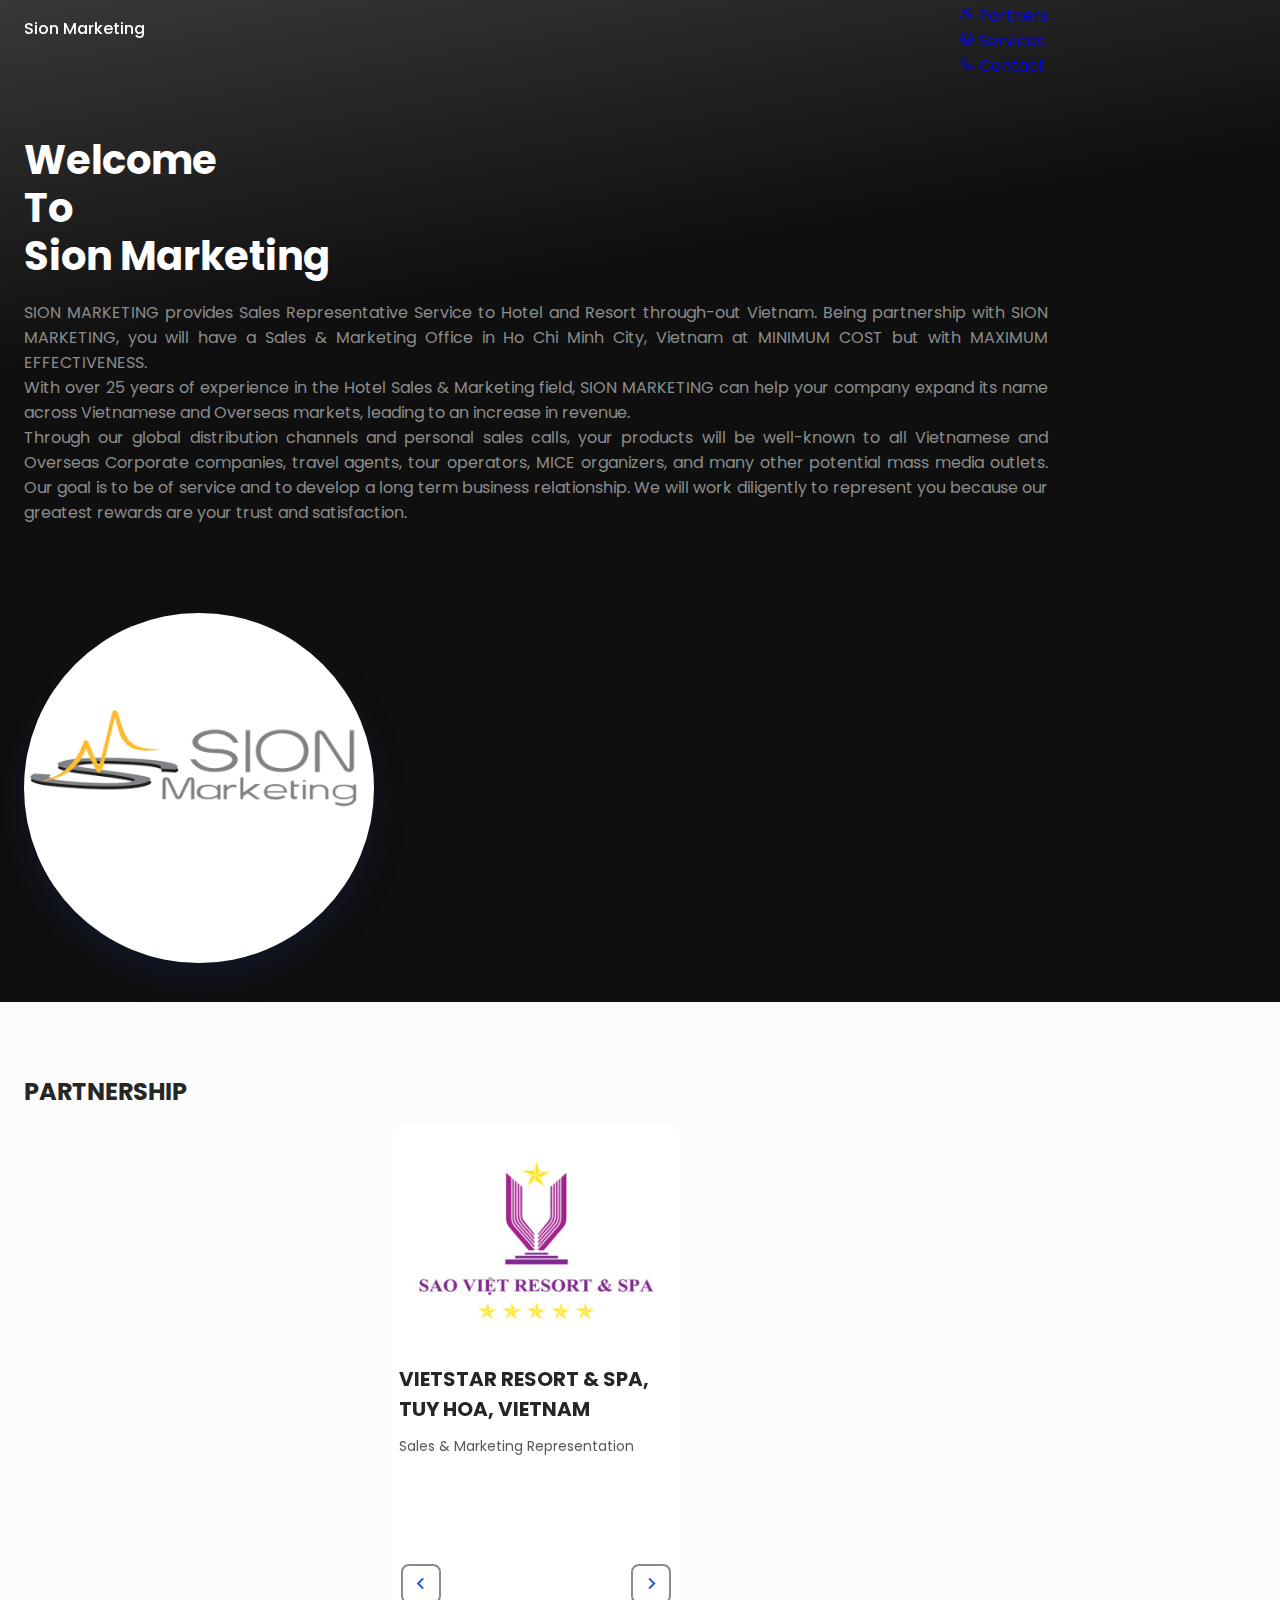
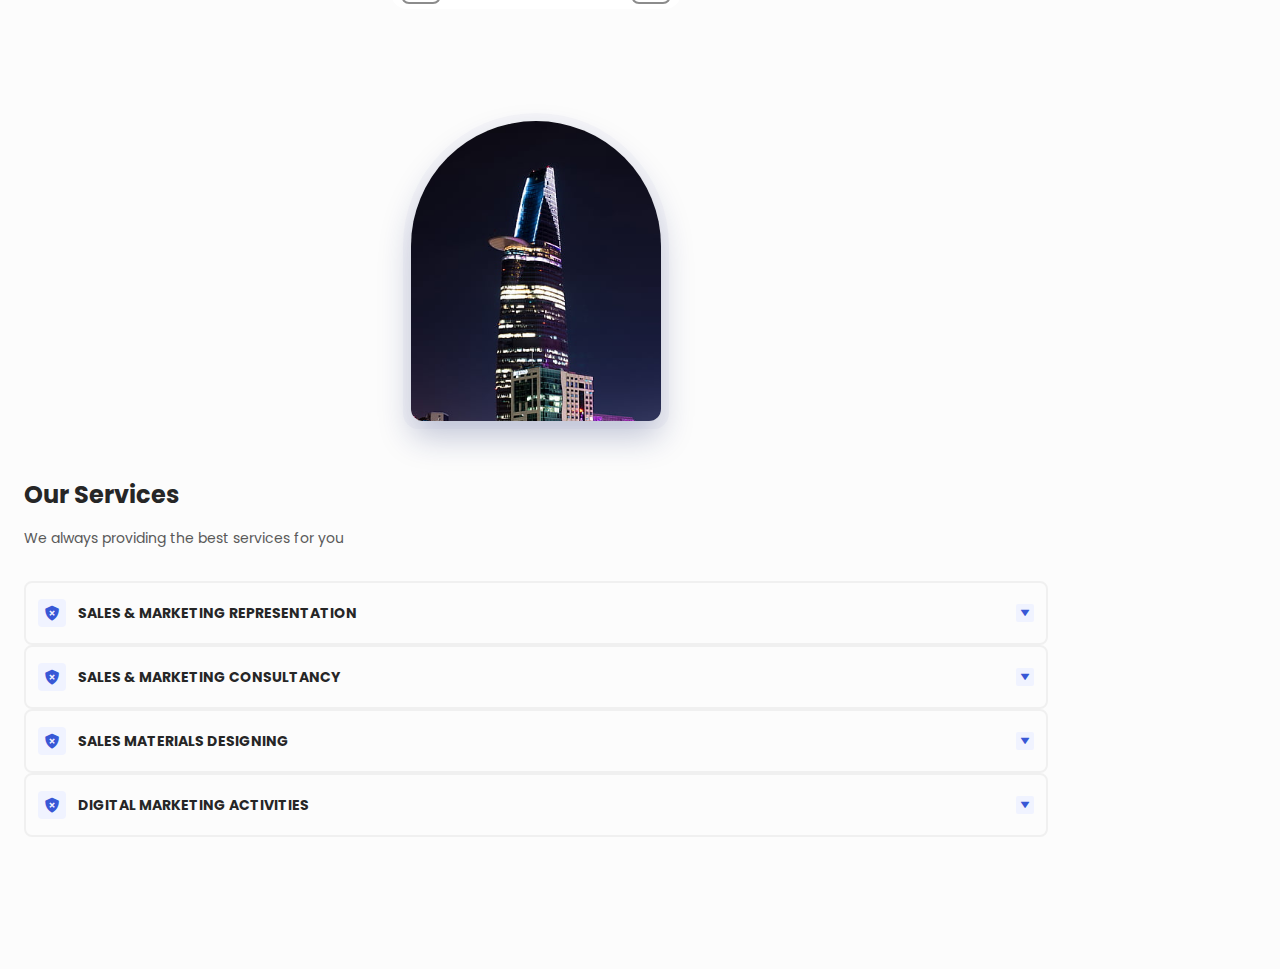
==== index.html @ 688256ae "first commit" ====
<!DOCTYPE html>
<html lang="en">
<head>
    <meta charset="UTF-8">
    <meta http-equiv="X-UA-Compatible" content="IE=edge">
    <meta name="viewport" content="width=device-width, initial-scale=1, minimum-scale=1, maximum-scale=1">
    <title>Sion Marketing</title>

    <!-- Link Swiper's CSS -->
    <link
      rel="stylesheet"
      href="https://unpkg.com/swiper/swiper-bundle.min.css"
    />
    <link rel="stylesheet" href="css/styles.css">
    <link href='https://unpkg.com/boxicons@2.1.2/css/boxicons.min.css' rel='stylesheet'>
<body>
    <!--Header-->
   <header class="header" id="header">
       <nav class="nav container">
           <a href="#" class="nav__logo">
               Sion Marketing 
           </a>

           <div class="nav__menu">
               <ul class="nav__list">
                   <li class="nav__item">
                       <a href="#home" class="nav__link">
                            <i class='bx bx-home-alt-2'></i>
                            <span>Home</span>
                       </a>
                   </li>

                   <li class="nav__item">
                        <a href="#partner" class="nav__link">
                            <i class='bx bx-group' ></i>
                            <span>Partners</span>
                        </a>
                    </li>

                    <li class="nav__item">
                        <a href="#service" class="nav__link">
                            <i class='bx bx-happy'></i>
                            <span>Services</span>
                        </a>
                    </li>

                    <li class="nav__item">
                        <a href="#contact" class="nav__link">
                            <i class='bx bx-phone' ></i>
                            <span>Contact</span>
                        </a>
                    </li>
               </ul>
           </div>

           <a href="" class="button nav__button">
               Vietnam
           </a>
       </nav>
   </header>

   <!--Main-->
   <main class="main">
       <!--Home-->
       <section class="home section" id="home">
           <div class="home__container container grid">
               <div class="home__data">
                   <h1 class="home__title">
                       Welcome <br> To <br> Sion Marketing
                   </h1>
                   <p class="home__description">
                    SION MARKETING provides Sales Representative Service to Hotel and Resort through-out Vietnam. Being partnership with SION MARKETING, you will have a Sales & Marketing Office in Ho Chi Minh City, Vietnam at MINIMUM COST but with MAXIMUM EFFECTIVENESS.<br>
                    With over 25 years of experience in the Hotel Sales & Marketing field, SION MARKETING can help your company expand its name across Vietnamese and Overseas markets, leading to an increase in revenue.<br>
                    Through our global distribution channels and personal sales calls, your products will be well-known to all Vietnamese and Overseas Corporate companies, travel agents, tour operators, MICE organizers, and many other potential mass media outlets.
                    Our goal is to be of service and to develop a long term business relationship. We will work diligently to represent you because our greatest rewards are your trust and satisfaction.
                   </p>
               </div>
               
               <div class="home__images">
                   <!-- <div class="home__orbe"></div> -->
                   <div class="home__img">
                       <img src="image/home.png" alt="">
                   </div>
               </div>
           </div>
       </section>

       <!--Partners-->
       <section class="partner section" id="partner">
           <div class="container">
               <h2 class="section__title">
                   PARTNERSHIP
               </h2>
               <div class="partner__container swiper">
                   <div class="swiper-wrapper">
                    <article class="partner__card swiper-slide">
                        <img src="image/vietstar.jpg" alt="" class="partner__img">
                        <div class="partner__data">
                            <h3 class="partner__title">
                                 VIETSTAR RESORT & SPA, TUY HOA, VIETNAM
                            </h3>
                            <p class="partner__description">
                                 Sales & Marketing Representation
                            </p>
                        </div>
                    </article>
                    <article class="partner__card swiper-slide">
                         <img src="image/incentive.jpg" alt="" class="partner__img">
                         <div class="partner__data">
                             <h3 class="partner__title">
                                 INCENTIVE CONNECTIONS TOURISM LLC, DUBAI, UAE
                             </h3>
                             <p class="partner__description">
                                 Sales Representation
                             </p>
                         </div>
                     </article>
                    <article class="partner__card swiper-slide">
                        <img src="image/binhan.jpg" alt="" class="partner__img">
                        <div class="partner__data">
                            <h3 class="partner__title">
                                BINH AN VILLAGE RESORT, DA LAT
                            </h3>
                            <p class="partner__description">
                                Sales & Marketing Representation
                            </p>
                        </div>
                    </article>
                    <article class="partner__card swiper-slide">
                        <img src="image/inter.jpg" alt="" class="partner__img">
                        <div class="partner__data">
                            <h3 class="partner__title">
                                INTERNATIONAL VACATION USA - GDS/BE PROVIDER
                            </h3>
                            <p class="partner__description">
                                Sales Representation
                            </p>
                        </div>
                    </article>
                    <article class="partner__card swiper-slide">
                        <img src="image/cattien.png" alt="" class="partner__img">
                        <div class="partner__data">
                            <h3 class="partner__title">
                                CAT TIEN JUNGLE LODGE
                            </h3>
                            <p class="partner__description">
                                Sales & Marketing Representation
                            </p>
                        </div>
                    </article>
                    <article class="partner__card swiper-slide">
                        <img src="image/theshell.png" alt="" class="partner__img">
                        <div class="partner__data">
                            <h3 class="partner__title">
                                THE SHELL RESORT & SPA, PHU QUOC, VIETNAM
                            </h3>
                            <p class="partner__description">
                                Sales & Marketing Representation
                            </p>
                        </div>
                    </article>
                    <article class="partner__card swiper-slide">
                        <img src="image/chez.png" alt="" class="partner__img">
                        <div class="partner__data">
                            <h3 class="partner__title">
                                CHEZ CAROLE RESORT & SPA, PHU QUOC, VIET NAM
                            </h3>
                            <p class="partner__description">
                                Sales & Marketing Representation
                            </p>
                        </div>
                    </article>
                    <article class="partner__card swiper-slide">
                        <img src="image/melia.png" alt="" class="partner__img">
                        <div class="partner__data">
                            <h3 class="partner__title">
                                MELIA HOTEL, HANOI, VIETNAM
                            </h3>
                            <p class="partner__description">
                                Sales & Marketing Representation
                            </p>
                        </div>
                    </article>
                    <article class="partner__card swiper-slide">
                        <img src="image/unique.jpg" alt="" class="partner__img">
                        <div class="partner__data">
                            <h3 class="partner__title">
                                UNIQUE MUI NE RESORT & SPA, PHAN THIET, VIET NAM
                            </h3>
                            <p class="partner__description">
                                Sales & Marketing Representation
                            </p>
                        </div>
                    </article>
                    <article class="partner__card swiper-slide">
                        <img src="image/chensea.jpg" alt="" class="partner__img">
                        <div class="partner__data">
                            <h3 class="partner__title">
                                CHEN SEA RESORT & SPA, PHU QUOC, VIET NAM
                            </h3>
                            <p class="partner__description">
                                Sales & Marketing Representation
                            </p>
                        </div>
                    </article>
                    <article class="partner__card swiper-slide">
                        <img src="image/eden.png" alt="" class="partner__img">
                        <div class="partner__data">
                            <h3 class="partner__title">
                                EDEN RESORT, PHU QUOC, VIETNAM
                            </h3>
                            <p class="partner__description">
                                Sales & Marketing Representation
                            </p>
                        </div>
                    </article>
                    <article class="partner__card swiper-slide">
                        <img src="image/sunspa.jpg" alt="" class="partner__img">
                        <div class="partner__data">
                            <h3 class="partner__title">
                                SUN SPA RESORT, QUANG BINH, VIETNAM
                            </h3>
                            <p class="partner__description">
                                Sales & Marketing Representation<br>
                                Sales & Marketing Consultancy<br>
                                Sales Materials Designing<br>
                                PR Representative
                            </p>
                        </div>
                    </article>
                    <article class="partner__card swiper-slide">
                        <img src="image/diamondbay.png" alt="" class="partner__img">
                        <div class="partner__data">
                            <h3 class="partner__title">
                                DIAMOND BAY RESORT & GOLF, NHA TRANG, VIET NAM
                            </h3>
                            <p class="partner__description">
                                Sales & Marketing Representation<br>
                                Sales & Marketing Consultancy<br>
                                Sales Materials Designing
                            </p>
                        </div>
                    </article>
                    <article class="partner__card swiper-slide">
                        <img src="image/whitesand.jpg" alt="" class="partner__img">
                        <div class="partner__data">
                            <h3 class="partner__title">
                                WHITE SAND DOCLET RESORT & SPA, KHANH HOA, VIET NAM
                            </h3>
                            <p class="partner__description">
                                Sales & Marketing Consultancy<br>
                                Sales Materials Designing<br>
                                PR Representative
                            </p>
                        </div>
                    </article>
                    <article class="partner__card swiper-slide">
                        <img src="image/hagl.png" alt="" class="partner__img">
                        <div class="partner__data">
                            <h3 class="partner__title">
                                HOANG ANH PLAZA DANANG, VIET NAM
                            </h3>
                            <p class="partner__description">
                                Sales Materials Designing
                            </p>
                        </div>
                    </article>
                   </div>
                    <div class="swiper-button-next">
                        <i class='bx bx-chevron-right'></i>
                    </div>
                    <div class="swiper-button-prev">
                        <i class='bx bx-chevron-left'></i>
                    </div>
               </div>
           </div>
       </section>

       <!--Services-->
       <section class="service section" id="service">
           <div class="service__container container grid">
               <div class="service__images">
                   <div class="service__orbe"></div>
                   <div class="service__img">
                       <img src="image/travel.jpg" alt="">
                   </div>
               </div>

               <div class="service__content">
                   <div class="service__data">
                       <h2 class="section__title">
                           Our Services
                       </h2>
                       <p class="service__description">
                           We always providing the best services for you
                       </p>
                   </div>

                   <!--Services content-->
                    <div class="service__accordion">
                        <div class="service__accordion-item">
                            <header class="service__accordion-header">
                                <i class='bx bxs-shield-x service__accordion-icon' ></i>
                                <h3 class="service__accordion-title">
                                    SALES & MARKETING REPRESENTATION
                                </h3>
                                <div class="service__accordion-arrow">
                                    <i class='bx bxs-down-arrow'></i>
                                </div>
                            </header>

                            <div class="service__accordion-content">
                                <p class="service__accordion-description">
                                SION MARKETING provides a regional base office in Ho Chi Minh City,
                                from which hotels and resorts throughout Vietnam can execute all Sales & Marketing activities.<br>
                                With over 25 years of experience in the Hotel Sales & Marketing field and through our global
                                distribution channels including marketing acitivities and personal sales calls,
                                SION MARKETING can launch your products across Vietnamese and Overseas markets, leading to an increase in revenue.
                                </p>
                            </div>
                        </div>
                    </div>
                    <div class="service__accordion">
                        <div class="service__accordion-item">
                            <header class="service__accordion-header">
                                <i class='bx bxs-shield-x service__accordion-icon' ></i>
                                <h3 class="service__accordion-title">
                                    SALES & MARKETING CONSULTANCY
                                </h3>
                                <div class="service__accordion-arrow">
                                    <i class='bx bxs-down-arrow'></i>
                                </div>
                            </header>

                            <div class="service__accordion-content">
                                <p class="service__accordion-description">
                                SION MARKETING provides a regional base office in Ho Chi Minh City,
                                from which hotels and resorts throughout Vietnam can execute all Sales & Marketing activities.<br>
                                With over 25 years of experience in the Hotel Sales & Marketing field and through our global
                                distribution channels including marketing acitivities and personal sales calls,
                                SION MARKETING can launch your products across Vietnamese and Overseas markets, leading to an increase in revenue.
                                </p>
                            </div>
                        </div>
                    </div>
                    <div class="service__accordion">
                        <div class="service__accordion-item">
                            <header class="service__accordion-header">
                                    <i class='bx bxs-shield-x service__accordion-icon' ></i>
                                    <h3 class="service__accordion-title">
                                        SALES MATERIALS DESIGNING
                                    </h3>
                                    <div class="service__accordion-arrow">
                                        <i class='bx bxs-down-arrow'></i>
                                    </div>
                            </header>

                            <div class="service__accordion-content">
                                <p class="service__accordion-description">
                                    SION MARKETING provides a regional base office in Ho Chi Minh City,
                                    from which hotels and resorts throughout Vietnam can execute all Sales & Marketing activities.<br>
                                    With over 25 years of experience in the Hotel Sales & Marketing field and through our global
                                    distribution channels including marketing acitivities and personal sales calls,
                                    SION MARKETING can launch your products across Vietnamese and Overseas markets, leading to an increase in revenue.
                                </p>
                            </div>
                        </div>
                    </div>
                    <div class="service__accordion">
                        <div class="service__accordion-item">
                            <header class="service__accordion-header">
                                <i class='bx bxs-shield-x service__accordion-icon' ></i>
                                <h3 class="service__accordion-title">
                                    DIGITAL MARKETING ACTIVITIES
                                </h3>
                                <div class="service__accordion-arrow">
                                    <i class='bx bxs-down-arrow'></i>
                                </div>
                            </header>

                            <div class="service__accordion-content">
                                <p class="service__accordion-description">
                                SION MARKETING provides a regional base office in Ho Chi Minh City,
                                from which hotels and resorts throughout Vietnam can execute all Sales & Marketing activities.<br>
                                With over 25 years of experience in the Hotel Sales & Marketing field and through our global
                                distribution channels including marketing acitivities and personal sales calls,
                                SION MARKETING can launch your products across Vietnamese and Overseas markets, leading to an increase in revenue.
                                </p>
                            </div>
                        </div>
                    </div>
               </div>
           </div>
       </section>
       <!--Contact-->
   </main>

   <!--Import javascript swiper-->
   <script src="js/swiper-bundle.min.js"></script>
   <!--Import javascript file-->
   <script src="js/main.js"></script>
   <!--Import javascript scoll reveal-->
   <!--Import javascript scroll up-->
</body>
</html>
---- css/styles.css ----
/*Google Fonts*/
@import url('https://fonts.googleapis.com/css2?family=Poppins:wght@400;500;600&display=swap');

/*Variable css*/
:root {
    --header-height: 3.5rem;

    /*Colors*/
    --first-color: hsl(228, 66%, 53%);
    --first-color-alt: hsl(228, 66%, 47%);
    --first-color-light: hsl(228, 62%, 59%);
    --first-color-lighten: hsl(228, 100%, 97%);
    --second-color:hsl(25, 83%, 53%);
    --button-color: hsl(0, 0%, 17%);
    --button-color-alt: hsl(0, 0%, 21%);
    --title-color: hsl(0, 0%, 15%);
    --text-color: hsl(0, 0%, 35%);
    --text-color-light: hsl(0, 0%, 55%);
    --body-color: hsl(0, 0%, 99%);
    --container-color: #fff;
    --border-color: hsl(0, 0%, 94%);

    /*Font and size*/
    --body-font: 'Poppins', sans-serif;
    --biggest-font-size: 2rem;
    --h1-font-size: 1.5rem;
    --h2-font-size: 1.25rem;
    --h3-font-size: 1rem;
    --normal-font-size: .938rem;
    --small-font-size: .813rem;
    --smaller-font-size: .75rem;

    /*Font weight*/
    --font-medium: 500;
    --font-bold: 700;

    /*Margin*/
    --mb-0-5: .5rem;
    --mb-0-75: .75rem;
    --mb-1: 1rem;
    --mb-1-5: 1.5rem;
    --mb-2: 2rem;
    --mb-2-5: 2.5rem;
    --mb-3: 3rem;

    /*z index*/
    --z-tooltip: 10;
    --z-fixed: 100;
}

/*Web Screen*/
@media screen and (min-width: 1024px) {
    :root {
        --biggest-font-size: 2.5rem;
        --h1-font-size: 2.25rem;
        --h2-font-size: 1.5rem;
        --h3-font-size: 1.25rem;
        --normal-font-size: 1rem;
        --small-font-size: .875rem;
        --smaller-font-size: .813rem;
    }
  }


/*BASE*/
*{
    box-sizing: border-box;
    padding: 0;
    margin: 0;
}

html{
    scroll-behavior: smooth;
}

body{
    font-family: var(--body-font);
    font-size: var(--normal-font-size);
    background-color: var(--body-color);
    color: var(--text-color);
    margin: 0 0 100px 0;
}

h1,h2,h3{
    color: var(--title-color);
    font-weight: var(--font-bold);
    
}

ul{
    list-style: none;
}

a{
    text-decoration: none;
}

img{
    max-width: 100%;
    height: auto;
}

button{
    font-family: var(--body-font);
    outline: none;
    border: none;
}

/*Header and navigation*/
.header{
    position: fixed;
    top: 0;
    left: 0;
    width: 100%;
    background-color: transparent;
    z-index: var(--z-fixed);
    transition: .4s;
}

.nav{
    height: var(--header-height);
    display: flex;
    justify-content: space-between;
    align-items: center;
}

.nav__logo{
    color: #fff;
    display: inline-flex;
    align-items: center;
    column-gap: .25rem;
    font-weight:  var(--font-medium);
    transition: .3s;
}

.nav__logo i{
    font-size: 1rem;
}

.nav__logo:hover{
    color: var(--first-color);
}

@media screen and (max-width: 1023px) {
    .nav__menu{
        position: fixed;
        bottom: 2rem;
        background-color: var(--container-color);
        box-shadow: 0 8px 24px hsla(228, 66%, 45%, .15);
        width: 90%;
        left: 0;
        right: 0;
        margin: 0 auto;
        padding: 1.30rem 3rem;
        border-radius: 1.25rem;
        transition: .4s;
    }
    .nav__list{
        display: flex;
        justify-content: space-between;
        align-items: center;
    }
    .nav__link{
        color: var(--text-color);
        display: flex;
        padding: .5rem;
        border-radius: 50%;
    }
    .nav__link i{
        font-size: 1.25rem;
    }
    .nav__link span{
        display: none;
    }
}

/*Change background header*/
.scroll-header{
    background-color: var(--body-color);
    box-shadow: 0 1px 4px hsla(228, 4%, 15%, .1);
}

.scroll-header .nav__logo{
    color: var(--first-color);
}

/*Home*/
.home{
    background: linear-gradient(170deg,
                hsl(0, 0%, 22%) 0%,
                hsl(0, 0%, 6%) 30%);
    padding-bottom: 0;
}

.home__container{
    padding-top: 4rem;
    row-gap: 3.5rem;
}

.home__title{
    color: #fff;
}

.home__title{
    font-size: var(--biggest-font-size);
    line-height: 120%;
    margin-bottom: 1.25rem;
}

.home__description{
    text-align: justify;
    color: var(--text-color-light);
    margin-bottom: 2rem;
}

.home_images{
    position: relative;
    display: flex;
    justify-content: center;
}

/*Partner*/
.partner__container{
    padding: 1rem 0 5rem;
    width: 290px;
    background-color: var(--container-color);
    border-radius: 1rem;
    margin: 0 auto;
    transition: .4s;
}
.partner__img{
    height: 200px;
    width: 300px;
    border-radius: 1rem;
    margin-bottom: 1rem;
}

.partner__data{
    padding: 0 1rem 0 .5rem;
}

.partner__title{
    font-size: var(--h3-font-size);
    margin-bottom: .75rem;
}

.partner__description{
    font-size: var(--small-font-size);
}

.partner__card:hover{
    box-shadow: 0 12px 16px hsla(228, 66%, 45%, .1);
}

/*Swiper css*/
.swiper-button-prev::after,
.swiper-button-next::after{
    content: '';
}

.swiper-button-prev,
.swiper-button-next{
    margin: 0 0 5px 0;
    top: initial;
    bottom: 0;
    width: initial;
    height: initial;
    background-color: var(--container-color);
    border: 2px solid var(--text-color-light);
    padding: 6px;
    border-radius: .5rem;
    font-size: 1.5rem;
    color: var(--first-color);
}

.swiper-button-prev{
    left: calc(50%-3rem);
}

.swiper-button-next{
    right: calc(50%-3rem);
}

/*Services*/
.service__container{
    row-gap: 3rem;
}

.service__images{
    position: relative;
    display: flex;
    justify-content: center;
}
.service__orbe{
    width: 266px;
    height: 316px;
    background-color: hsl(228, 24%, 97%);
    border-radius: 135px 135px 16px 16px;
}

.service__img{
    position: absolute;
    width: 250px;
    height: 300px;
    overflow: hidden;
    border-radius: 125px 125px 12px 12px;
    inset: 0;
    margin: auto;
    box-shadow: 0 16px 32px hsla(228, 66%, 25%, .25);
}

.service__description{
    font-size: var(--small-font-size);
    margin-bottom: 2rem;
}

.service__accordion{
    display: grid;
    row-gap: 1.5rem;
}

.service__accordion-item{
    background-color: var(--body-color);
    border: 2px solid var(--border-color);
    border-radius: .5rem;
    padding: 1rem .75rem;
}

.service__accordion-header{
    display: flex;
    align-items: center;
    cursor: pointer;
}

.service__accordion-icon{
    background-color: var(--first-color-lighten);
    padding: 5px;
    border-radius: .25rem;
    font-size: 18px;
    color: var(--first-color);
    margin-right: .75rem;
    transition: .3s;
}

.service__accordion-title{
    font-size: var(--small-font-size);
}

.service__accordion-arrow{
    display: inline-flex;
    background-color: var(--first-color-lighten);
    padding: .25rem;
    color: var(--first-color);
    border-radius: 2px;
    font-size: 10px;
    margin-left: auto;
    transition: .3s;
}

.service__accordion-arrow i{
    transition: .4s;
}

.service__accordion-description{
    font-size: var(--small-font-size);
    padding: 1.25rem 2.5rem 0 2.75rem;
}

.service__accordion-content{
    overflow: hidden;
    height: 0;
    transition: all .25s ease;
}

/*Rotate service icon and add shadows*/
.accordion-open{
    box-shadow: 0 12px 32px hsla(228, 66%, 45%, .1);
}

.accordion-open .service__accordion-icon{
    box-shadow: 0 4px 4px hsla(228, 66%, 45%, .1);
}

.accordion-open .service__accordion-arrow{
    box-shadow: 0 2px 4px hsla(228, 66%, 45%, .1);
}

.accordion-open .service__accordion-arrow i{
    transform: rotate(-180deg);
}

/* .home__orbe{
    width: 265px;
    height: 284px;
    background: linear-gradient(180deg,
                hsl(0, 0%, 16%) 93%,
                hsl(0, 0%, 67%) 100%);
    border-radius: 135px 135px 0 0;
} */

.home__img{
    /* position: absolute; */
    width: 350px;
    height: 350px;
    overflow: hidden;
    border-radius: 175px 175px 175px 175px;
    display: inline-flex;
    align-items: flex-end;
    bottom: -1.5rem;
    box-shadow: 0 16px 32px hsla(228, 66%, 25%, .25);
}

/*Button*/
.button{
    display: inline-block;
    background: linear-gradient(101deg,
                hsl(228, 66%, 53%),
                hsl(228, 66%, 47%));
    color: #fff;
    padding: 14px 28px;
    border-radius: .5rem;
    font-size: var(--normal-font-size);
    font-weight: var(--font-medium);
    box-shadow: 0 4px 8px hsla(228, 66%, 45%, .25);
    transition: .3s;
    cursor: pointer;
}

.button:hover{
    box-shadow: 0 4px 12px hsla(228, 66%, 45%, .25);
}

.nav__button{
    display: none;
}

/*Reusable css classes*/
.container{
    max-width: 1024px;
    margin-left: 1.5rem;
    margin-right: 1.5rem;
}

.grid{
    display: grid;
}

.section{
    padding: 4.5rem 0 2rem;
}

.section__title{
    font-size: var(--h2-font-size);
    margin-bottom: 1rem;
}

.section__title span{
    color: var(--second-color);
}

.section__subtitle{
    display: block;
    font-size: var(--small-font-size);
    color: var(--second-color);
}

.main{
    overflow: hidden;
}
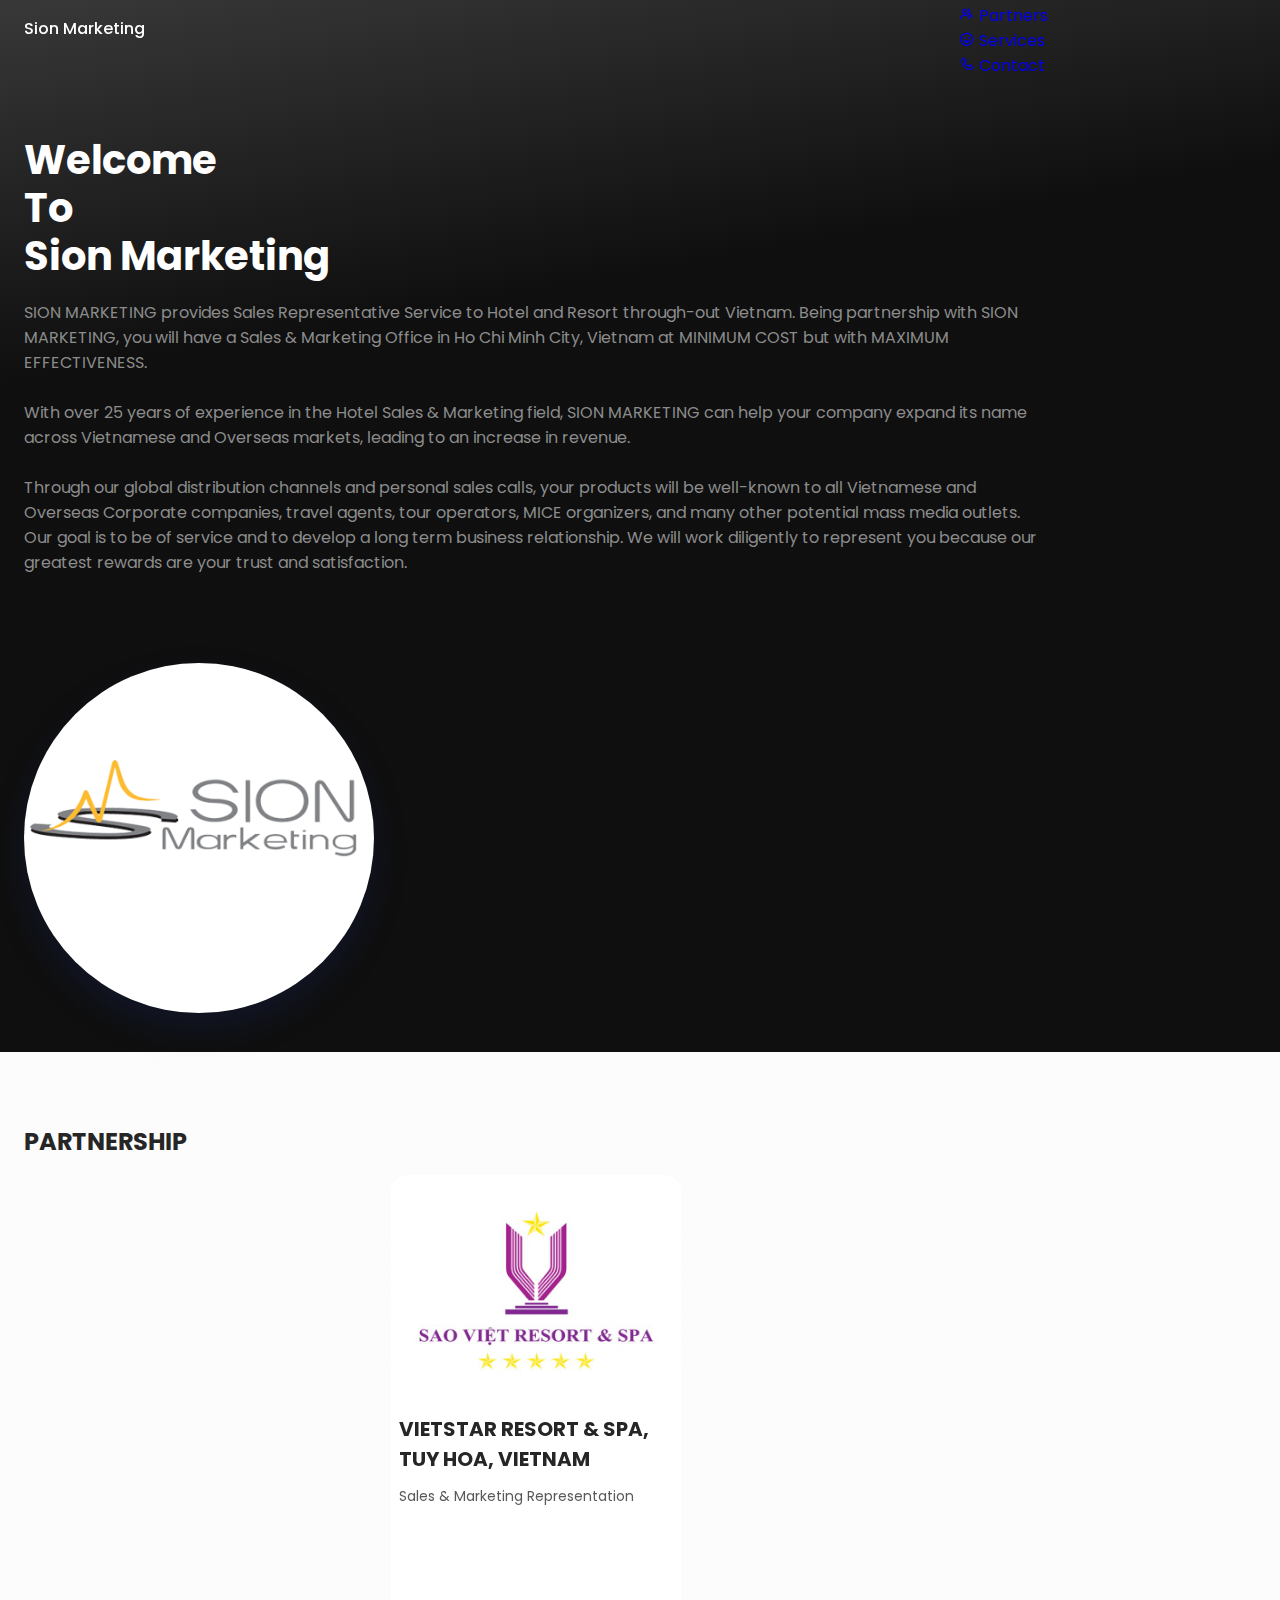
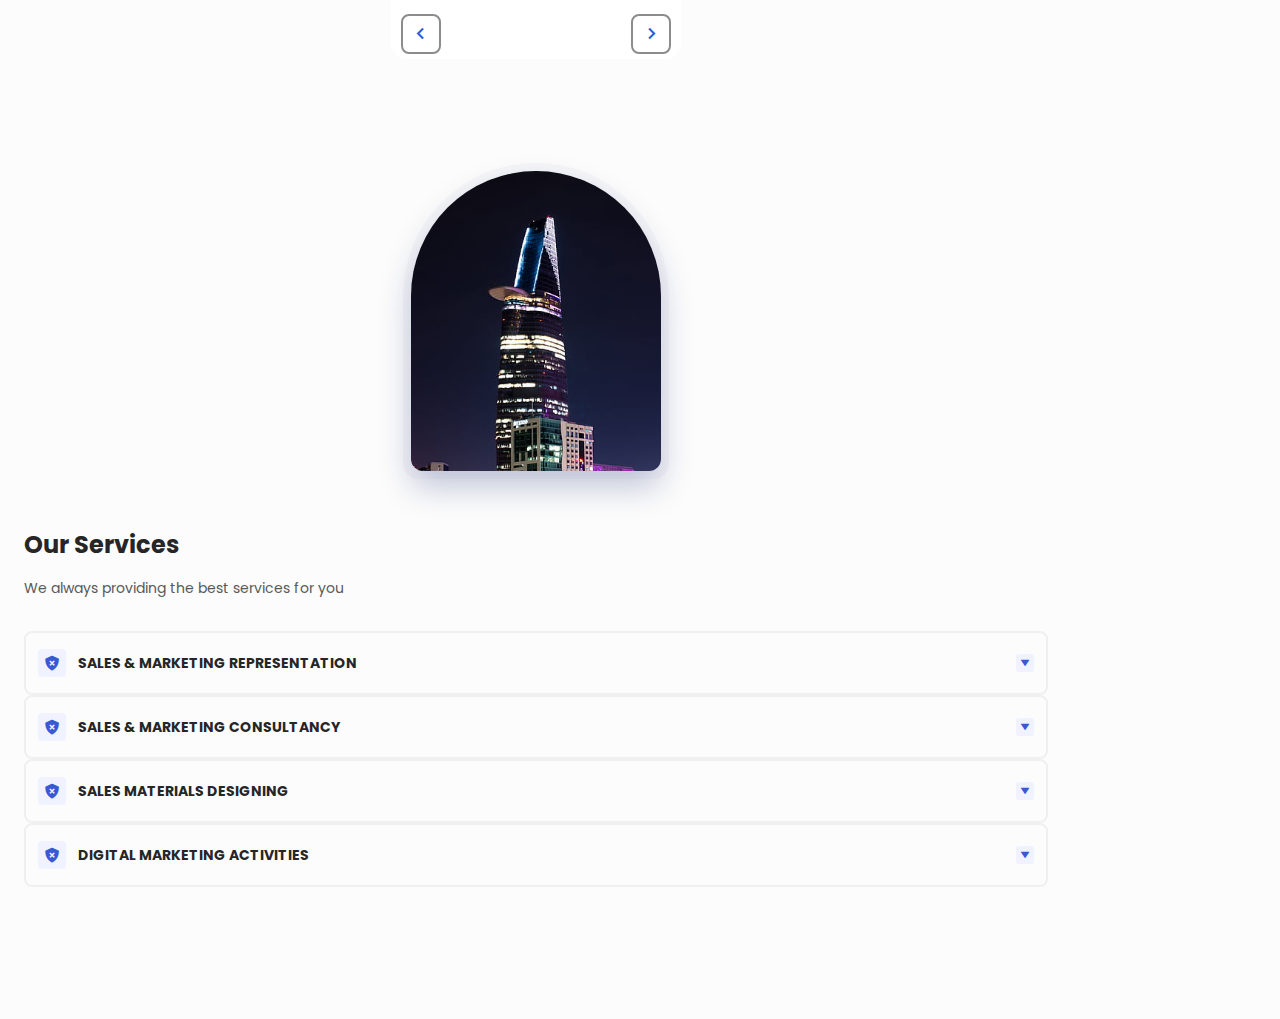
==== commit c20ca360: "add service" ====
--- a/index.html
+++ b/index.html
@@ -69,8 +69,8 @@
                        Welcome <br> To <br> Sion Marketing
                    </h1>
                    <p class="home__description">
-                    SION MARKETING provides Sales Representative Service to Hotel and Resort through-out Vietnam. Being partnership with SION MARKETING, you will have a Sales & Marketing Office in Ho Chi Minh City, Vietnam at MINIMUM COST but with MAXIMUM EFFECTIVENESS.<br>
-                    With over 25 years of experience in the Hotel Sales & Marketing field, SION MARKETING can help your company expand its name across Vietnamese and Overseas markets, leading to an increase in revenue.<br>
+                    SION MARKETING provides Sales Representative Service to Hotel and Resort through-out Vietnam. Being partnership with SION MARKETING, you will have a Sales & Marketing Office in Ho Chi Minh City, Vietnam at MINIMUM COST but with MAXIMUM EFFECTIVENESS.<br><br>
+                    With over 25 years of experience in the Hotel Sales & Marketing field, SION MARKETING can help your company expand its name across Vietnamese and Overseas markets, leading to an increase in revenue.<br><br>
                     Through our global distribution channels and personal sales calls, your products will be well-known to all Vietnamese and Overseas Corporate companies, travel agents, tour operators, MICE organizers, and many other potential mass media outlets.
                     Our goal is to be of service and to develop a long term business relationship. We will work diligently to represent you because our greatest rewards are your trust and satisfaction.
                    </p>
@@ -310,13 +310,96 @@
                             </header>
 
                             <div class="service__accordion-content">
+                                <h2 class="service__accordion-head">
+                                    Sales Representation in HCMC, Vietnam
+                                </h2>
                                 <p class="service__accordion-description">
                                 SION MARKETING provides a regional base office in Ho Chi Minh City,
-                                from which hotels and resorts throughout Vietnam can execute all Sales & Marketing activities.<br>
+                                from which hotels and resorts throughout Vietnam can execute all Sales & Marketing activities.<br><br>
                                 With over 25 years of experience in the Hotel Sales & Marketing field and through our global
                                 distribution channels including marketing acitivities and personal sales calls,
-                                SION MARKETING can launch your products across Vietnamese and Overseas markets, leading to an increase in revenue.
+                                SION MARKETING can launch your products across Vietnamese and Overseas markets, leading to an increase in revenue.<br><br>
+                                The following market segments worldwide will be covered:
                                 </p>
+                                <ul class="service__accordion-list">
+                                    <li>
+                                        Tour Operators  
+                                    </li>
+                                    <li>
+                                        Wholesalers/Retailers Travel Agents
+                                    </li>
+                                    <li>
+                                        Event Organizers
+                                    </li>
+                                    <li>
+                                        MICE Organizers
+                                    </li>
+                                    <li>
+                                        On-line agents
+                                    </li>
+                                    <li>
+                                        Corporate companies
+                                    </li>
+                                    <li>
+                                        NGOs
+                                    </li>
+                                    <li>
+                                        Airlines
+                                    </li>
+                                    <li>
+                                        National Tourism Board and Tourism Department
+                                    </li>
+                                    <li>
+                                        Tourist Information centers
+                                    </li>
+                                    <li>
+                                        Media
+                                    </li>
+                                    <li>
+                                        Hotels  
+                                    </li>
+                                    <li>
+                                        Embassies and Consulates in Vietnam
+                                    </li>
+                                    <li>
+                                        Business Associations in Vietnam
+                                    </li>
+                                    <li>
+                                        International Schools in Vietnam
+                                    </li>
+                                    <li>
+                                        Industrial Zones in Vietnam
+                                    </li>
+                                </ul>
+                                <h2 class="service__accordion-head">
+                                    Sales Representation in Europe, Australia/New Zealand, South East Asia
+                                </h2>
+                                <p class="service__accordion-description">
+                                    We are member of Asia Reps  - an established sales, marketing and representation company for the Travel and Hotel
+                                    Industry. Our management team is made up of top industry professionals who gained experience in several different
+                                    areas of the industry including hotel marketing, travel company management, tourism product management and airlines
+                                    experience. We will help you to grow your business and market share in the following countries:
+                                </p>
+                                <ul class="service__accordion-list">
+                                    <li>
+                                        Germany, Austria and Switzeland
+                                    </li>
+                                    <li>
+                                        Spain and Portugal
+                                    </li>
+                                    <li>
+                                        Belgium and Neitherlands
+                                    </li>
+                                    <li>
+                                        Hungary, Poland, Czech Republic
+                                    </li>
+                                    <li>
+                                        Australia and New Zealand
+                                    </li>
+                                    <li>
+                                        Thailand, Malaysia and Singapore
+                                    </li>
+                                </ul>
                             </div>
                         </div>
                     </div>
@@ -334,12 +417,35 @@
 
                             <div class="service__accordion-content">
                                 <p class="service__accordion-description">
-                                SION MARKETING provides a regional base office in Ho Chi Minh City,
-                                from which hotels and resorts throughout Vietnam can execute all Sales & Marketing activities.<br>
-                                With over 25 years of experience in the Hotel Sales & Marketing field and through our global
-                                distribution channels including marketing acitivities and personal sales calls,
-                                SION MARKETING can launch your products across Vietnamese and Overseas markets, leading to an increase in revenue.
+                                    SION MARKETING will be delighted to provide your company consultancy
+                                    for your Sales & Marketing department in short term or long term. Our consultancy includes as follows:
                                 </p>
+                                <ul class="service__accordion-list">
+                                    <li>
+                                        Set up your Sales & Marketing Office
+                                    </li>
+                                    <li>
+                                        Recruiting Sales Staff on your behalf
+                                    </li>
+                                    <li>
+                                        Training Sales Staff
+                                    </li>
+                                    <li>
+                                        Sales & Marketing Plan to reach your business target
+                                    </li>
+                                    <li>
+                                        Doing market survey on tourism/hotels
+                                    </li>
+                                    <li>
+                                        Set up rates structure for all market segments
+                                    </li>
+                                    <li>
+                                        Hotel’s Sales kit content
+                                    </li>
+                                    <li>
+                                        Hotel’s Webiste content
+                                    </li>
+                                </ul>
                             </div>
                         </div>
                     </div>
@@ -357,11 +463,9 @@
 
                             <div class="service__accordion-content">
                                 <p class="service__accordion-description">
-                                    SION MARKETING provides a regional base office in Ho Chi Minh City,
-                                    from which hotels and resorts throughout Vietnam can execute all Sales & Marketing activities.<br>
-                                    With over 25 years of experience in the Hotel Sales & Marketing field and through our global
-                                    distribution channels including marketing acitivities and personal sales calls,
-                                    SION MARKETING can launch your products across Vietnamese and Overseas markets, leading to an increase in revenue.
+                                    SION MARKETING has a full professional team to design for your company attractive
+                                    Sales materials suitable to the market needs as well as to build up your brand name and reach your marketing objectives<br><br>
+                                    Our designing serives are tailor-made to meet your business needs as follows:
                                 </p>
                             </div>
                         </div>
--- a/css/styles.css
+++ b/css/styles.css
@@ -208,7 +208,7 @@
 }
 
 .home__description{
-    text-align: justify;
+    text-align: left;
     color: var(--text-color-light);
     margin-bottom: 2rem;
 }
@@ -319,6 +319,11 @@
     row-gap: 1.5rem;
 }
 
+.service__accordion-head{
+    font-size: var(--small-font-size);
+    padding: 1.25rem 2.5rem 0 2.75rem;
+}
+
 .service__accordion-item{
     background-color: var(--body-color);
     border: 2px solid var(--border-color);
@@ -364,12 +369,19 @@
 .service__accordion-description{
     font-size: var(--small-font-size);
     padding: 1.25rem 2.5rem 0 2.75rem;
+    text-align: left;
 }
 
 .service__accordion-content{
     overflow: hidden;
     height: 0;
     transition: all .25s ease;
+}
+
+.service__accordion-list{
+    list-style-type: disc;
+    font-size: var(--small-font-size);
+    padding: .1rem 2.5rem 0 3.75rem;
 }
 
 /*Rotate service icon and add shadows*/
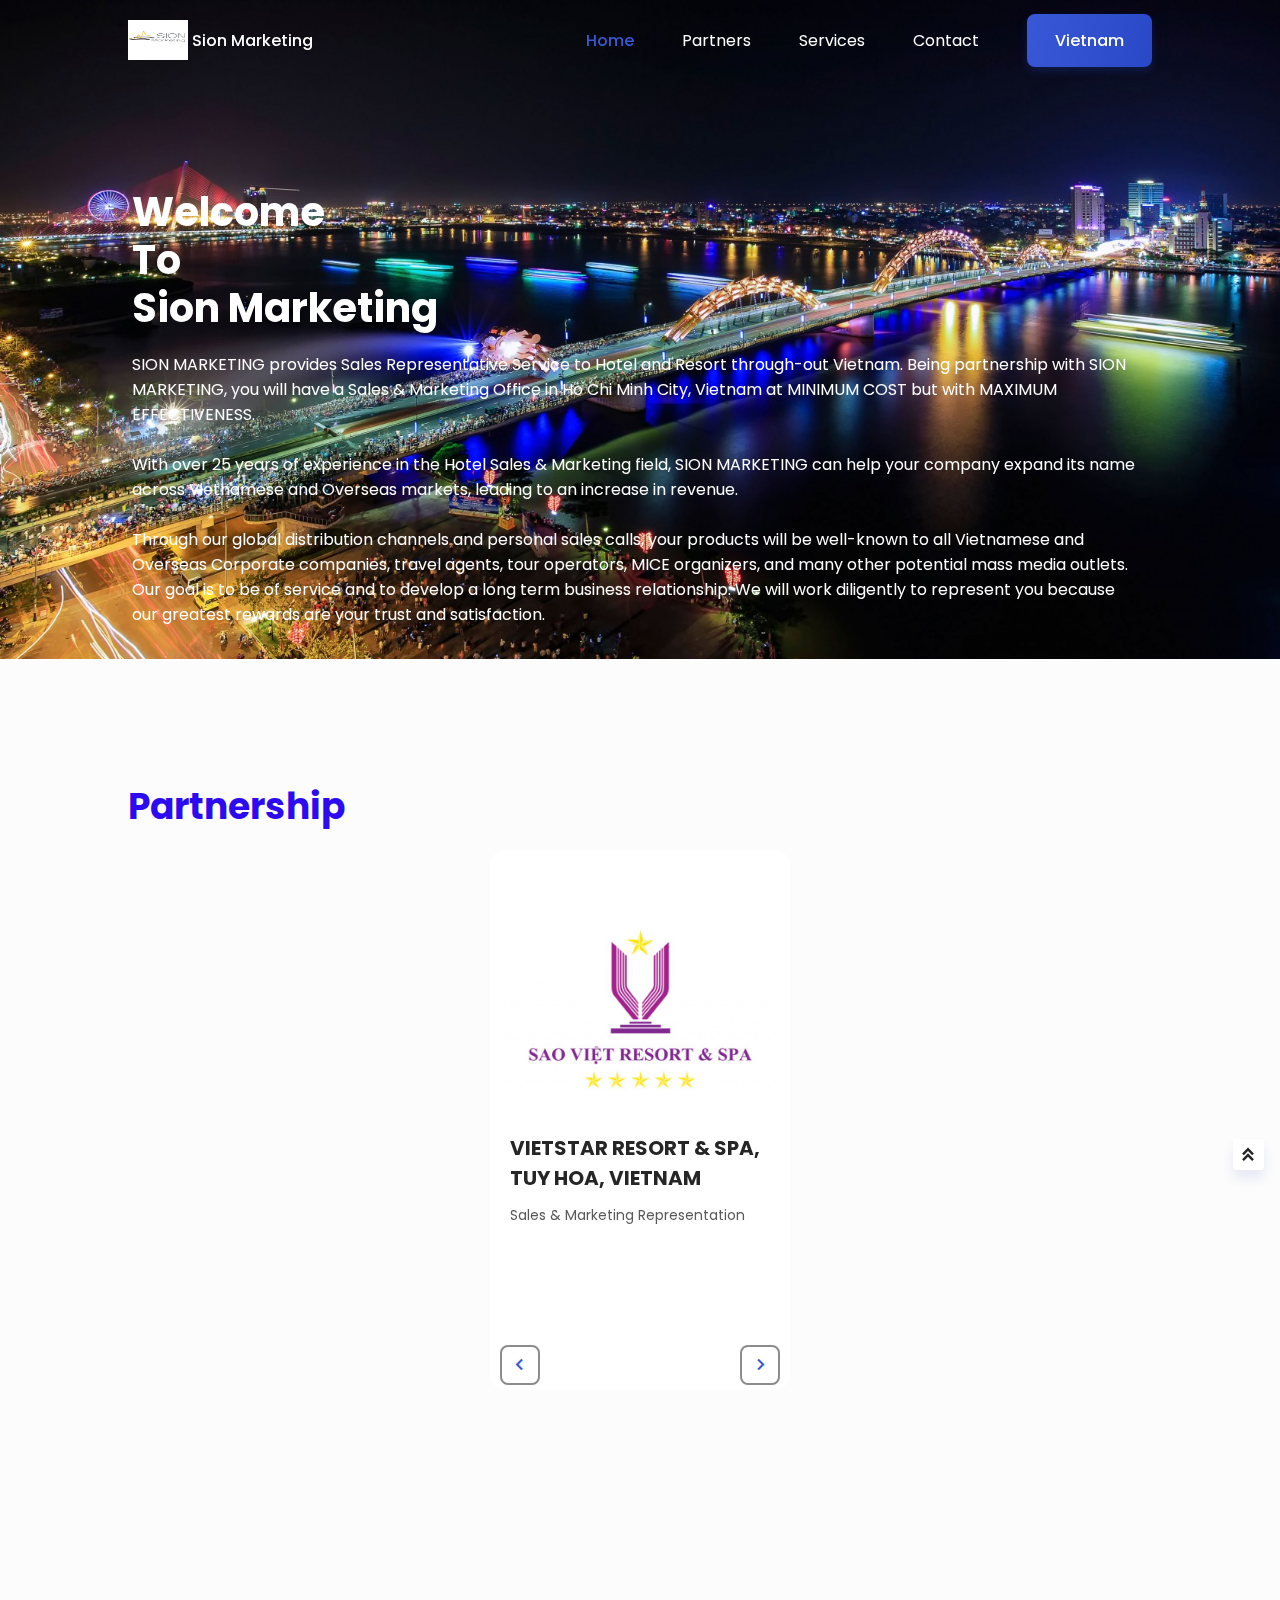
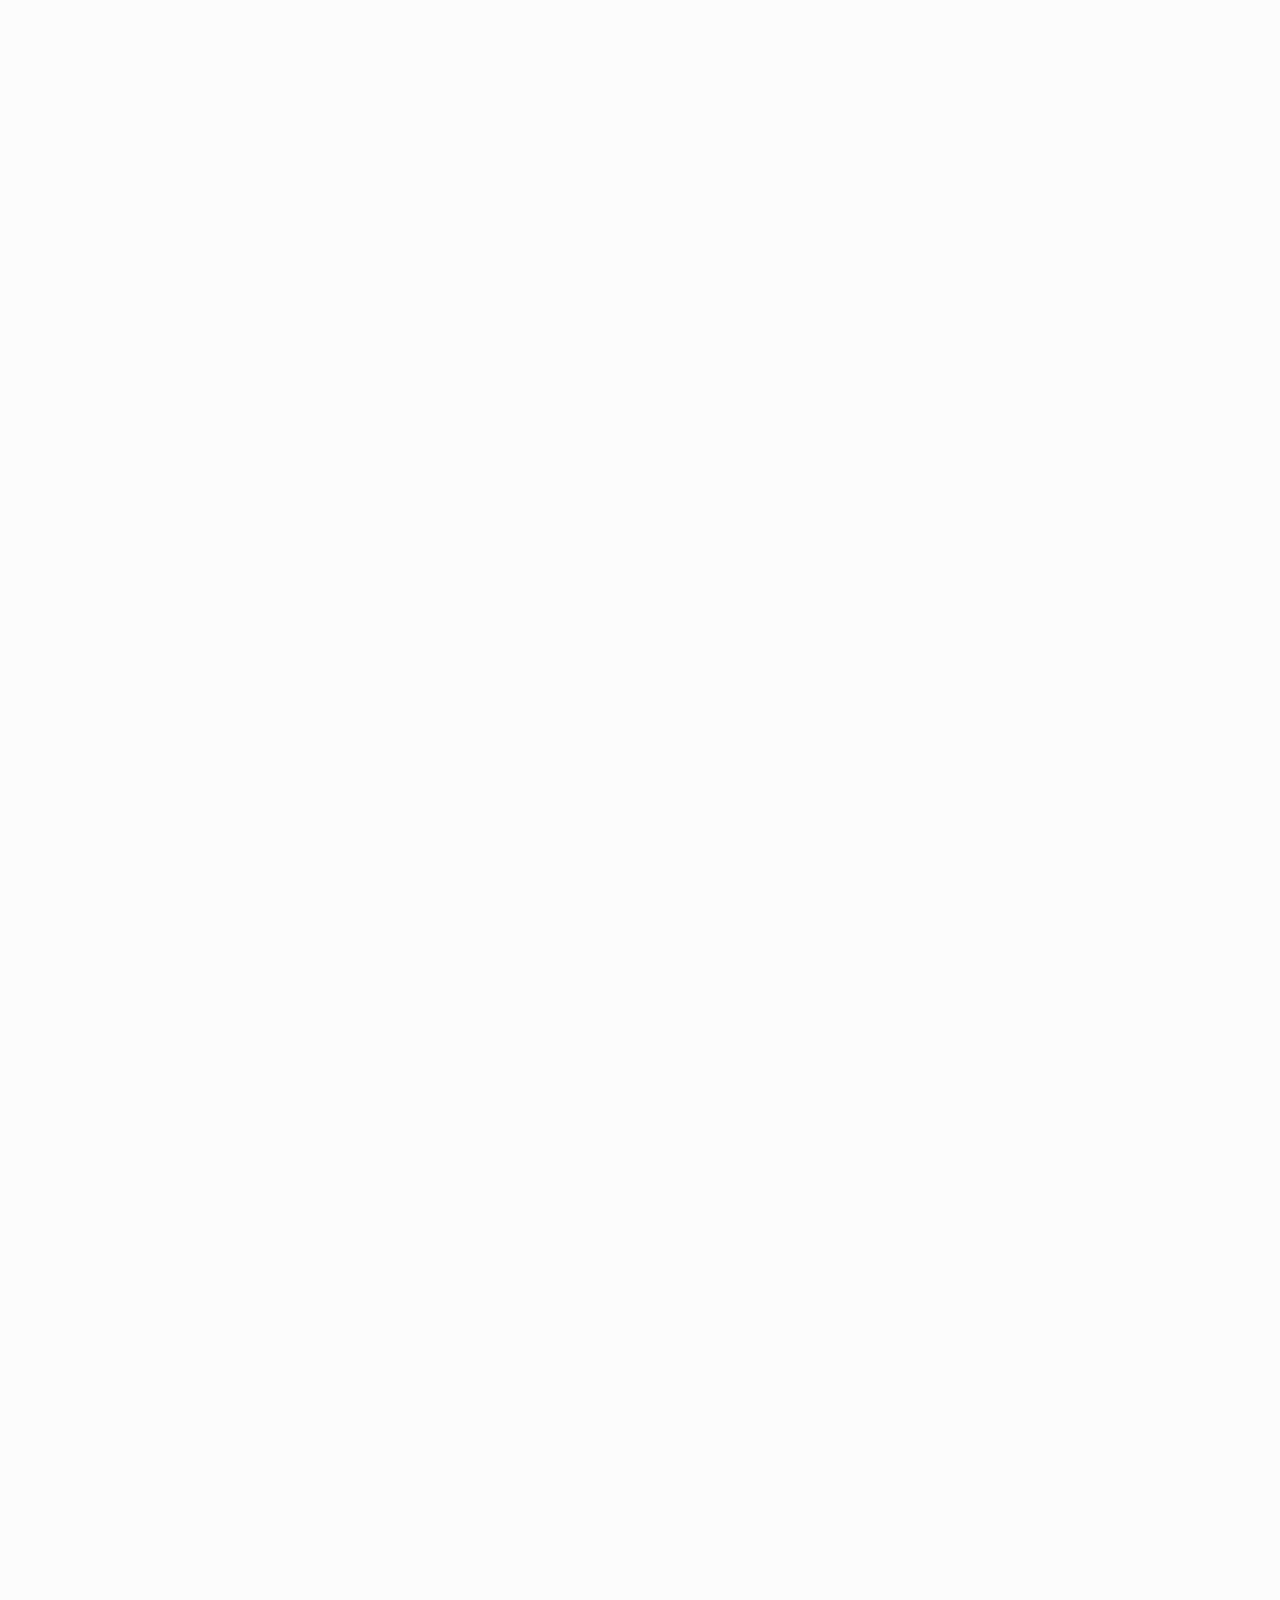
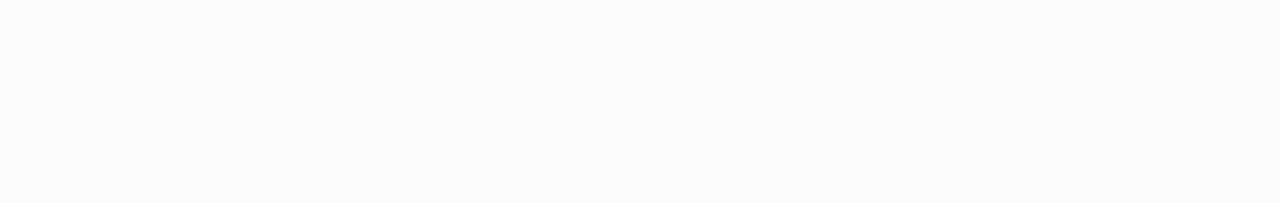
==== commit 1c2f484b: "final project" ====
--- a/index.html
+++ b/index.html
@@ -18,13 +18,13 @@
    <header class="header" id="header">
        <nav class="nav container">
            <a href="#" class="nav__logo">
-               Sion Marketing 
+            <img class="logo" src="image/home.png" alt=""> Sion Marketing
            </a>
 
            <div class="nav__menu">
                <ul class="nav__list">
                    <li class="nav__item">
-                       <a href="#home" class="nav__link">
+                       <a href="#home" class="nav__link active-link">
                             <i class='bx bx-home-alt-2'></i>
                             <span>Home</span>
                        </a>
@@ -75,13 +75,9 @@
                     Our goal is to be of service and to develop a long term business relationship. We will work diligently to represent you because our greatest rewards are your trust and satisfaction.
                    </p>
                </div>
-               
-               <div class="home__images">
-                   <!-- <div class="home__orbe"></div> -->
-                   <div class="home__img">
-                       <img src="image/home.png" alt="">
-                   </div>
-               </div>
+               <!-- <div class="home__img">
+                    <img src="image/home.png" alt="" class="home__img-bg">
+                </div> -->
            </div>
        </section>
 
@@ -89,7 +85,7 @@
        <section class="partner section" id="partner">
            <div class="container">
                <h2 class="section__title">
-                   PARTNERSHIP
+                   Partnership
                </h2>
                <div class="partner__container swiper">
                    <div class="swiper-wrapper">
@@ -282,7 +278,7 @@
                <div class="service__images">
                    <div class="service__orbe"></div>
                    <div class="service__img">
-                       <img src="image/travel.jpg" alt="">
+                       <img src="image/partner.jpg" alt="">
                    </div>
                </div>
 
@@ -300,7 +296,7 @@
                     <div class="service__accordion">
                         <div class="service__accordion-item">
                             <header class="service__accordion-header">
-                                <i class='bx bxs-shield-x service__accordion-icon' ></i>
+                                <i class='bx bxs-user service__accordion-icon' ></i>
                                 <h3 class="service__accordion-title">
                                     SALES & MARKETING REPRESENTATION
                                 </h3>
@@ -406,7 +402,7 @@
                     <div class="service__accordion">
                         <div class="service__accordion-item">
                             <header class="service__accordion-header">
-                                <i class='bx bxs-shield-x service__accordion-icon' ></i>
+                                <i class='bx bxs-offer service__accordion-icon' ></i>
                                 <h3 class="service__accordion-title">
                                     SALES & MARKETING CONSULTANCY
                                 </h3>
@@ -452,7 +448,7 @@
                     <div class="service__accordion">
                         <div class="service__accordion-item">
                             <header class="service__accordion-header">
-                                    <i class='bx bxs-shield-x service__accordion-icon' ></i>
+                                    <i class='bx bxs-pencil service__accordion-icon' ></i>
                                     <h3 class="service__accordion-title">
                                         SALES MATERIALS DESIGNING
                                     </h3>
@@ -467,13 +463,45 @@
                                     Sales materials suitable to the market needs as well as to build up your brand name and reach your marketing objectives<br><br>
                                     Our designing serives are tailor-made to meet your business needs as follows:
                                 </p>
+                                <ul class="service__accordion-list">
+                                    <li>
+                                        <b>
+                                            Design services: 
+                                        </b>
+                                        Logos, Stationery, Promotion Materials, Sales kit, Annual reports, Product packaging
+                                    </li>
+                                    <li>
+                                        <b>
+                                            Online Design: 
+                                        </b>
+                                        Website, Newsletters, E-flyers
+                                    </li>
+                                    <li>
+                                        <b>
+                                            Advertising Design: 
+                                        </b>
+                                        Print Ad, Billboards
+                                    </li>
+                                    <li>
+                                        <b>
+                                            Event Design: 
+                                        </b>
+                                        Invitations, Exhibition panels, Banners
+                                    </li>
+                                    <li>
+                                        <b>
+                                            Related services: 
+                                        </b>
+                                        Photograhy, Illustration, Copywriting
+                                    </li>
+                                </ul>
                             </div>
                         </div>
                     </div>
                     <div class="service__accordion">
                         <div class="service__accordion-item">
                             <header class="service__accordion-header">
-                                <i class='bx bxs-shield-x service__accordion-icon' ></i>
+                                <i class='bx bxs-planet service__accordion-icon' ></i>
                                 <h3 class="service__accordion-title">
                                     DIGITAL MARKETING ACTIVITIES
                                 </h3>
@@ -484,26 +512,183 @@
 
                             <div class="service__accordion-content">
                                 <p class="service__accordion-description">
-                                SION MARKETING provides a regional base office in Ho Chi Minh City,
-                                from which hotels and resorts throughout Vietnam can execute all Sales & Marketing activities.<br>
-                                With over 25 years of experience in the Hotel Sales & Marketing field and through our global
-                                distribution channels including marketing acitivities and personal sales calls,
-                                SION MARKETING can launch your products across Vietnamese and Overseas markets, leading to an increase in revenue.
+                                With more than 25 years of experience in business and marketing, SION MARKETING can help you
+                                build and expand your business brand across Vietnam and the world to increase revenue and increase
+                                brand recognition. In partnership with SION MARKETING, you will have your own sales and marketing
+                                office with the lowest cost but the highest efficiency.<br>
+                                We will manage and take good care of A - Z social marketing activities such as:
                                 </p>
+                                <ul class="service__accordion-list">
+                                    <li>
+                                        <b>
+                                            Website Marketing: 
+                                        </b>
+                                        Write and post SEO on the website, link to forums related to the business field. Monthly performance report.
+                                    </li>
+                                    <li>
+                                        <b>
+                                            Facebook Marketing: 
+                                        </b>
+                                        Write fanpage posts, link groups related to the business sector, report monthly performance.
+                                    </li>
+                                    <li>
+                                        <b>
+                                            Content Ads: 
+                                        </b>
+                                        Supports writing PR articles with quality content for businesses to promote on media channels.
+                                    </li>
+                                    <li>
+                                        <b>
+                                            Email Marketing: 
+                                        </b>
+                                        The email marketing about promotions, messages want to convey the business to the huge data file including many different audiences of SION.
+                                    </li>
+                                    <li>
+                                        <b>
+                                            Digital Marketing Plan: 
+                                        </b>
+                                        With experienced staff, SION supports marketing planning advice for your business to drive your business and widely promote your brand and products to target audiences.
+                                    </li>
+                                </ul>
                             </div>
                         </div>
                     </div>
                </div>
            </div>
        </section>
+
        <!--Contact-->
+       <section class="contact section" id="contact">
+           <div class="contact__container container grid">
+               <div class="contact__image">
+                   <div class="contact__orbe"></div>
+                   <div class="contact__img">
+                       <img src="image/contact.jpg" alt="">
+                   </div>
+               </div>
+
+               <div class="contact__content">
+                   <div class="contact__data">
+                       <h2 class="section__title">
+                           Contact
+                       </h2>
+                       <p class="contact__description">
+                           Is there a problem building and expanding your business?
+                           your own sales and marketing office with the lowest cost but the highest efficiency?
+                           Contact us
+                       </p>
+                   </div>
+
+                   <div class="contact__card">
+                    <div class="contact__card-box">
+                        <div class="contact__card-info">
+                            <i class='bx bxs-phone'></i>
+                            <div>
+                                <h3 class="contact__card-title">
+                                    Call
+                                </h3>
+                                <p class="contact__card-description">
+                                    84-28-38723 655
+                                </p>
+                            </div>
+                        </div>
+
+                        <button class="button contact__card-button" onclick="window.location.href='tel:84-28-38723 655'">
+                            Call Now
+                        </button>
+
+                    </div>
+                    
+                    <div class="contact__card-box">
+                        <div class="contact__card-info">
+                            <i class='bx bxs-envelope' ></i>
+                            <div>
+                                <h3 class="contact__card-title">
+                                    Email
+                                </h3>
+                                <p class="contact__card-description">
+                                    sales@sionmarketing.com
+                                </p>
+                            </div>
+                        </div>
+
+                        <button class="button contact__card-button"
+                         onclick="window.location.href='mailto:sales@sionmarketing.com'">
+                            Send Email
+                        </button>
+
+                    </div>
+                   </div>
+               </div>
+           </div>
+       </section>
+
    </main>
+   
+   <!--Footer-->
+   <footer class="footer section">
+       <div class="footer__container container grid">
+           <!-- <div>
+               <a href="#" class="footer__logo">Sion Marketing</a>
+               <p class="footer_description">
+                Sion Marketing would like to thank customers
+                for trusting and choosing!
+               </p>
+           </div> -->
+
+           <div class="footer__content">
+               <div>
+                   <h3 class="footer__title">
+                       Information
+                   </h3>
+                   <ul class="footer__links">
+                       <li class="footer__link">
+                            <i class='bx bx-buildings'></i>
+                            Sion Marketing & Service
+                       </li>
+                       <li class="footer__link">
+                            <i class='bx bx-map'></i>
+                            116/58 Street No.14A, Quarter 4,
+                            Tan Thuan Tay Ward District 7, Ho Chi Minh City, Vietnam
+                       </li>
+                       <li class="footer__link">
+                            <i class='bx bx-envelope' ></i>
+                            sales@sionmarketing.com
+                       </li>
+                   </ul>
+               </div>
+               <div class="footer__follow">
+                <h3 class="footer__title">
+                    Follow Us
+                </h3>
+                <ul class="footer__social">
+                    <a href="https://www.facebook.com/SionMarketingCompany" target="_blank" class="footer__social-link">
+                        <i class='bx bxl-facebook-circle'></i>
+                    </a>
+                    <a href="#" target="_blank" class="footer__social-link">
+                        <i class='bx bxl-instagram-alt' ></i>
+                    </a>
+                    <a href="#" target="_blank" class="footer__social-link">
+                        <i class='bx bxl-telegram' ></i>
+                    </a>
+                </ul>
+            </div>
+           </div>
+       </div>
+   </footer>
+
+   <!--Scroll up-->
+   <a href="#" class="scrollup" id="scroll-up">
+        <i class='bx bxs-chevrons-up'></i>
+   </a>
+
+   <!--Import javascript scrollreveal-->
+   <script src="js/scrollreveal.min.js"></script>
 
    <!--Import javascript swiper-->
    <script src="js/swiper-bundle.min.js"></script>
+
    <!--Import javascript file-->
    <script src="js/main.js"></script>
-   <!--Import javascript scoll reveal-->
-   <!--Import javascript scroll up-->
 </body>
 </html>--- a/css/styles.css
+++ b/css/styles.css
@@ -18,7 +18,8 @@
     --text-color-light: hsl(0, 0%, 55%);
     --body-color: hsl(0, 0%, 99%);
     --container-color: #fff;
-    --border-color: hsl(0, 0%, 94%);
+    --border-color: hsl(0, 1%, 72%);
+    --title-color-temp:rgb(45, 11, 240);
 
     /*Font and size*/
     --body-font: 'Poppins', sans-serif;
@@ -125,7 +126,7 @@
 }
 
 .nav__logo{
-    color: #fff;
+    color: var(--container-color);
     display: inline-flex;
     align-items: center;
     column-gap: .25rem;
@@ -139,6 +140,11 @@
 
 .nav__logo:hover{
     color: var(--first-color);
+}
+
+.logo{
+    height: 40px;
+    width: 60px;
 }
 
 @media screen and (max-width: 1023px) {
@@ -181,25 +187,37 @@
 }
 
 .scroll-header .nav__logo{
-    color: var(--first-color);
+    color: var(--text-color);
+}
+
+/*Active Link*/
+.active-link{
+    background: linear-gradient(101deg,
+                hsl(228, 66%, 53%),
+                hsl(228, 66%, 47%));
+    color: #fff;
+    box-shadow: 0 4px 8px hsla(228, 66%, 45%, .25);
 }
 
 /*Home*/
 .home{
-    background: linear-gradient(170deg,
-                hsl(0, 0%, 22%) 0%,
-                hsl(0, 0%, 6%) 30%);
-    padding-bottom: 0;
+    background-image: url('../image/bg.jpg');
+    -webkit-background-size: cover;
+    -moz-background-size: cover;
+    -o-background-size: cover;
+    background-size: cover;
 }
 
 .home__container{
     padding-top: 4rem;
     row-gap: 3.5rem;
+    padding-bottom: 10px;
 }
 
 .home__title{
-    color: #fff;
-}
+    color: var(--container-color);
+}
+
 
 .home__title{
     font-size: var(--biggest-font-size);
@@ -209,25 +227,32 @@
 
 .home__description{
     text-align: left;
-    color: var(--text-color-light);
+    color: var(--container-color);
     margin-bottom: 2rem;
-}
-
-.home_images{
-    position: relative;
-    display: flex;
-    justify-content: center;
+    /* font-weight: bold; */
+}
+
+.home__img{
+    width: 350px;
+    height: 350px;
+    overflow: hidden;
+    border-radius: 15px 15px 15px 15px;
+    display: inline-flex;
+    align-items: flex-end;
+    bottom: -1.5rem;
+    box-shadow: 0 16px 32px hsla(228, 66%, 25%, .25);
 }
 
 /*Partner*/
 .partner__container{
     padding: 1rem 0 5rem;
-    width: 290px;
+    width: 300px;
     background-color: var(--container-color);
     border-radius: 1rem;
     margin: 0 auto;
     transition: .4s;
 }
+
 .partner__img{
     height: 200px;
     width: 300px;
@@ -295,7 +320,7 @@
     width: 266px;
     height: 316px;
     background-color: hsl(228, 24%, 97%);
-    border-radius: 135px 135px 16px 16px;
+    border-radius: 16px 16px 16px 16px;
 }
 
 .service__img{
@@ -303,7 +328,7 @@
     width: 250px;
     height: 300px;
     overflow: hidden;
-    border-radius: 125px 125px 12px 12px;
+    border-radius: 12px 12px 12px 12px;
     inset: 0;
     margin: auto;
     box-shadow: 0 16px 32px hsla(228, 66%, 25%, .25);
@@ -317,6 +342,7 @@
 .service__accordion{
     display: grid;
     row-gap: 1.5rem;
+    padding: 0 0 .5rem 0;
 }
 
 .service__accordion-head{
@@ -401,25 +427,191 @@
     transform: rotate(-180deg);
 }
 
-/* .home__orbe{
-    width: 265px;
-    height: 284px;
-    background: linear-gradient(180deg,
-                hsl(0, 0%, 16%) 93%,
-                hsl(0, 0%, 67%) 100%);
-    border-radius: 135px 135px 0 0;
-} */
-
-.home__img{
-    /* position: absolute; */
-    width: 350px;
-    height: 350px;
+/*Contact*/
+.contact__container{
+    row-gap: 2rem;
+}
+
+.contact__image{
+    position: relative;
+    display: flex;
+    justify-content: center;
+}
+
+.contact__orbe{
+    width: 266px;
+    height: 316px;
+    background-color: hsl(228, 24%, 97%);
+    border-radius: 135px 135px 16px 16px;
+}
+
+.contact__img{
+    position: absolute;
+    width: 250px;
+    height: 300px;
     overflow: hidden;
-    border-radius: 175px 175px 175px 175px;
+    border-radius: 12px 12px 12px 12px;
+    inset: 0;
+    margin: auto;
+    box-shadow: 0 16px 32px hsla(228, 66%, 25%, .25);
+}
+
+.contact__description{
+    font-size: var(--small-font-size);
+    margin-bottom: 2.5rem;
+}
+
+.contact__card{
+    display: grid;
+    grid-template-columns: repeat(1 , 1fr);
+    gap: 1.25rem .75rem;
+}
+
+.contact__card-box{
+    background-color: var(--body-color);
+    border: 2px solid var(--border-color);
+    padding: 1.25rem .75rem;
+    border-radius: .5rem;
+    transition: .3s;
+}
+
+.contact__card-info{
+    display: flex;
+    align-items: flex-start;
+    column-gap: .75rem;
+    margin-bottom: 1.25rem;
+}
+
+.contact__card i{
+    padding: 6px;
+    background-color: var(--first-color-lighten);
+    border-radius: 6px;
+    font-size: 1.25rem;
+    color: var(--first-color);
+}
+
+.contact__card-title{
+    font-size: var(--normal-font-size);
+}
+
+.contact__card-description{
+    font-size: var(--small-font-size);
+}
+
+.contact__card-button{
+    font-size: var(--small-font-size);
+    padding: 14px 0;
+    width: 100%;
+    border-radius: .25rem;
+    background: var(--first-color-lighten);
+    color: var(--first-color);
+    font-weight: var(--font-bold);
+    box-shadow: none;
+}
+
+.contact__card-button:hover{
+    background-color: var(--first-color);
+    color: #fff;
+}
+
+.contact__card-box:hover{
+    box-shadow: 0 8px 24px hsla(228, 66%, 45%, .1);
+}
+
+/*Footer*/
+.footer__container{
+    row-gap: 2.5rem;
+}
+
+.footer__logo{
+    color: var(--first-color);
+    font-size: var(--h3-font-size);
+    font-weight: var(--font-bold);
     display: inline-flex;
-    align-items: flex-end;
-    bottom: -1.5rem;
-    box-shadow: 0 16px 32px hsla(228, 66%, 25%, .25);
+    align-items: center;
+    column-gap: .25rem;
+    margin-bottom: .75rem;
+}
+
+.footer__logo i{
+    font-size: 1.25rem;
+}
+
+.footer__description,
+.footer__link{
+    font-size: var(--small-font-size);
+    font-weight: var(--font-medium);
+}
+
+.footer__content,
+.footer__links{
+    display: grid;
+}
+
+.footer__content{
+    grid-template-columns: repeat(1,auto);
+    gap: 2.5rem 4rem;
+}
+
+.footer__links{
+    row-gap: .5rem;
+}
+
+.footer__link{
+    color: var(--text-color);
+    transition: .3s;
+}
+
+.footer__link:hover{
+    color: var(--title-color);
+}
+
+.footer__social{
+    display: flex;
+    column-gap: 1rem;
+    justify-content: center;
+}
+
+.footer__title{
+    color: var(--first-color);
+    display: flex;
+    justify-content: center;
+}
+
+.footer__social-link{
+    font-size: 1.25rem;
+    color: var(--text-color);
+    transition: .3s;
+}
+
+.footer__social-link:hover{
+    color: var(--title-color);
+}
+
+/*Scroll Up*/
+.scrollup{
+    position: fixed;
+    right: 1rem;
+    bottom: -30%;
+    background-color: var(--container-color);
+    box-shadow: 0 8px 12px hsla(228, 66%, 45%, .1);
+    display: inline-flex;
+    padding: .35rem;
+    border-radius: .25rem;
+    color: var(--title-color);
+    font-size: 1.25rem;
+    z-index: var(--z-tooltip);
+    transition: .3s;
+}
+
+.scrollup:hover{
+    transform: translateY(-.25rem);
+    color: var(--first-color);
+}
+
+/*Show Scroll Up*/
+.show-scroll{
+    bottom: 8rem;
 }
 
 /*Button*/
@@ -464,6 +656,7 @@
 .section__title{
     font-size: var(--h2-font-size);
     margin-bottom: 1rem;
+    color: var(--title-color-temp);
 }
 
 .section__title span{
@@ -479,3 +672,327 @@
 .main{
     overflow: hidden;
 }
+
+/*Responsive layout*/
+/*For small devices*/
+@media screen and (max-width: 350px) {
+    .container{
+        margin-left: 1rem;
+        margin-right: 1rem;
+    }
+
+    .section{
+        padding: 3.5rem 0 1rem;
+    }
+
+    .home{
+        padding-bottom: 0;
+    }
+
+    .home__img{
+        width: 300px;
+        height: 300px;
+    }
+
+    .home__description{
+        margin: 0 .2rem .1rem 0;
+    }
+
+    .contact__card-box{
+        margin-left: 1.2rem;
+        width: 80%;
+        align-items: center;
+    }
+    
+}
+
+@media screen and (max-width: 320px) {
+    .nav__menu{
+        padding: 1.3rem 1.5rem;
+    }
+
+    .home__value{
+        column-gap: 1rem;
+    }
+
+    .home__img{
+        width: 280px;
+        height: 280px;
+    }
+
+    .logo__container{
+        gap: 2rem 1rem;
+    }
+
+    .partner__card{
+        width: 230px;
+        padding: .5rem .5rem .75rem;
+    }
+
+    .partner__container{
+        width: 90%;
+    }
+
+    .service__orbe{
+        height: 260px;
+    }
+
+    .service__img{
+        width: 220px;
+        height: 260px;
+    }
+
+    .service__orbe{
+        width: 220px;
+        height: 260px;
+    }
+
+    .contact__card-box{
+        margin-left: 1.2rem;
+        width: 90%;
+        align-items: center;
+    }
+}
+
+@media screen and (min-width: 351px) {
+    .container{
+        margin-left: 1rem;
+        margin-right: 1rem;
+    }
+
+    .section{
+        padding: 3.5rem 0 1rem;
+    }
+
+    .home{
+        padding-bottom: 0;
+    }
+
+    .home__img{
+        justify-content: center;
+        margin: 0 0 2rem 1rem;
+        width: 300px;
+        height: 300px;
+    }
+
+    .home__description{
+        margin: 0 .2rem .1rem 0;
+    }
+
+    .contact__card-box{
+        margin-left: 2rem;
+        width: 80%;
+        align-items: center;
+    }
+    
+}
+
+@media screen and (min-width: 420px) {
+    .container{
+        margin-left: 1rem;
+        margin-right: 1rem;
+    }
+
+    .section{
+        padding: 3.5rem 0 1rem;
+    }
+
+    .home{
+        padding-bottom: 0;
+    }
+
+    .home__img{
+        justify-content: center;
+        margin: 0 0 2rem 3rem;
+        width: 300px;
+        height: 300px;
+    }
+
+    .home__description{
+        margin: 0 .2rem .1rem 0;
+    }
+
+    .contact__card-box{
+        margin-left: 3.5rem;
+        width: 70%;
+        align-items: center;
+    }
+    
+}
+
+@media screen and (min-width: 480px) {
+    .container{
+        margin-left: 1rem;
+        margin-right: 1rem;
+    }
+
+    .section{
+        padding: 3.5rem 0 1rem;
+    }
+
+    .home{
+        padding-bottom: 0;
+    }
+
+    .home__img{
+        justify-content: center;
+        margin: 0 0 2rem 5rem;
+        width: 300px;
+        height: 300px;
+    }
+
+    .home__description{
+        margin: 0 .2rem .1rem 0;
+    }
+
+    .contact__card-box{
+        margin-left: 4rem;
+        width: 70%;
+        align-items: center;
+    }
+    
+}
+
+/*For medium devices*/
+@media screen and (min-width: 700px){
+    .home__data{
+        margin: 4px;
+    }
+
+    .service__container,
+    .contact__container{
+        grid-template-columns: repeat(2,1fr);
+        align-items: center;
+    }
+
+    .contact__image{
+        order: 1;
+    }
+
+    .footer__container{
+        justify-content: center;
+    }
+}
+
+
+/*For large devices*/
+@media screen and (min-width: 1024px){
+    .section{
+        padding: 7.5rem 0 1rem;
+    }
+
+    .section__title{
+        font-size: 2.25rem;
+    }
+
+    .section__subtitle{
+        font-size: var(--normal-font-size);
+    }
+    
+    .nav{
+        height: calc(var(--header-height) + 1.5rem);
+    }
+
+    .nav__menu{
+        width: initial;
+        margin-left: auto;
+    }
+
+    .nav__list{
+        display: flex;
+        column-gap: 3rem;
+    }
+
+    .nav__link{
+        color: var(--container-color);
+    }
+
+    .nav__link i{
+        display: none;
+    }
+
+    .nav__button{
+        display: inline-block;
+    }
+
+    .active-link{
+        background: none;
+        box-shadow: none;
+        color: var(--first-color);
+        font-weight: var(--font-medium);
+    }
+
+    .scroll-header .nav__link{
+        color: var(--text-color);
+    }
+
+    .scroll-header .active-link{
+        color: var(--first-color);
+    }
+
+    .nav__button{
+        margin-left: 3rem;
+    }
+
+    .partner__container{
+        padding-top: 3rem;
+    }
+
+    .partner__card{
+        width: 320px;
+        padding: .75rem;
+    }
+
+    .service__container{
+        align-items: flex-start;
+        column-gap: 5rem;
+    }
+
+    .service__orbe,
+    .contact__orbe{
+        width: 501px;
+        height: 641px;
+    }
+
+    .service__img,
+    .contact__img{
+        width: 461px;
+        height: 601px;
+    }
+
+    .service__description,
+    .contact__description{
+        font-size: var(--normal-font-size);
+        margin-bottom: 2.5rem;
+    }
+
+    .show-scroll{
+        bottom: 3rem;
+        right: 3rem;
+    }
+}
+
+@media screen and (min-width:1040px) {
+    .container{
+        margin-left: auto;
+        margin-right: auto;
+    }
+
+    .home__container{
+        column-gap: 4rem;
+    }
+}
+
+
+/*For 2K &4K devices*/
+@media screen and (min-width: 2048px) {
+    body{
+        zoom: 1.5;
+    }
+}
+
+@media screen and (min-width: 3840px) {
+    body{
+        zoom: 3;
+    }
+}
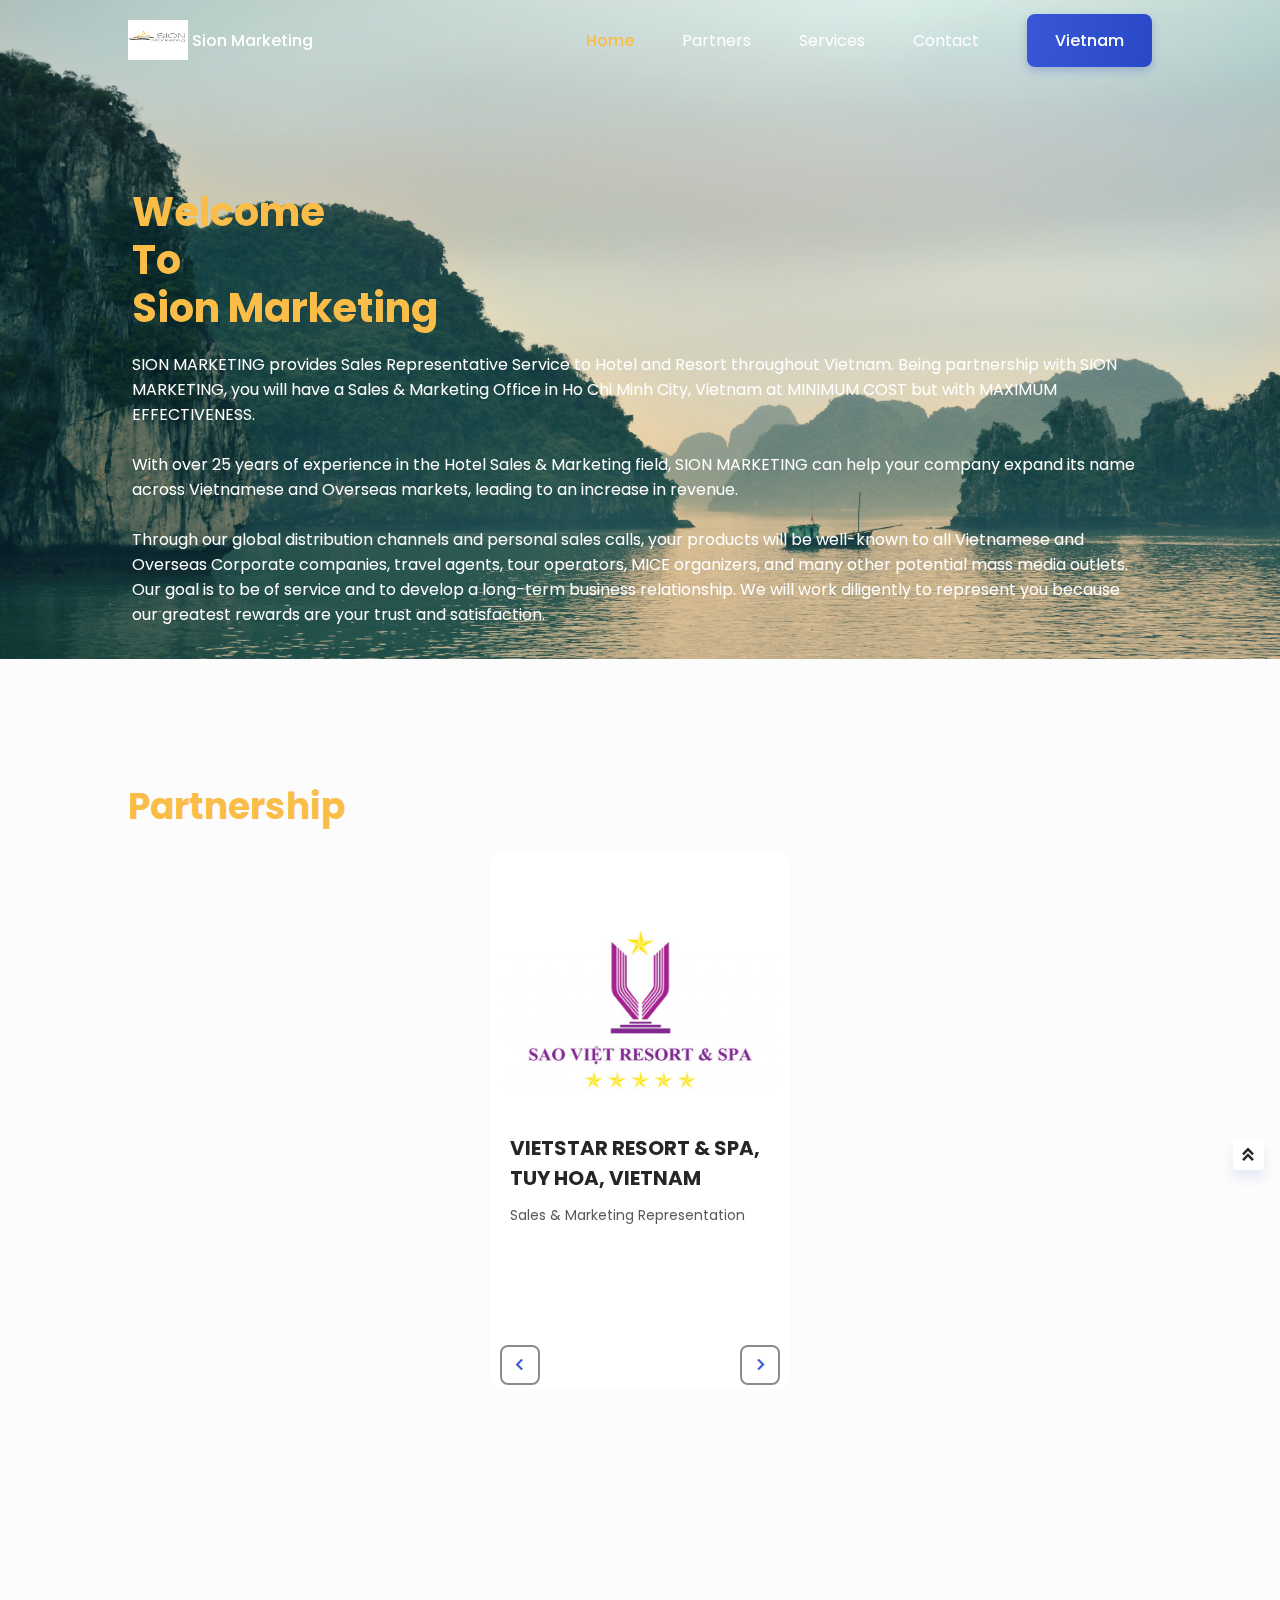
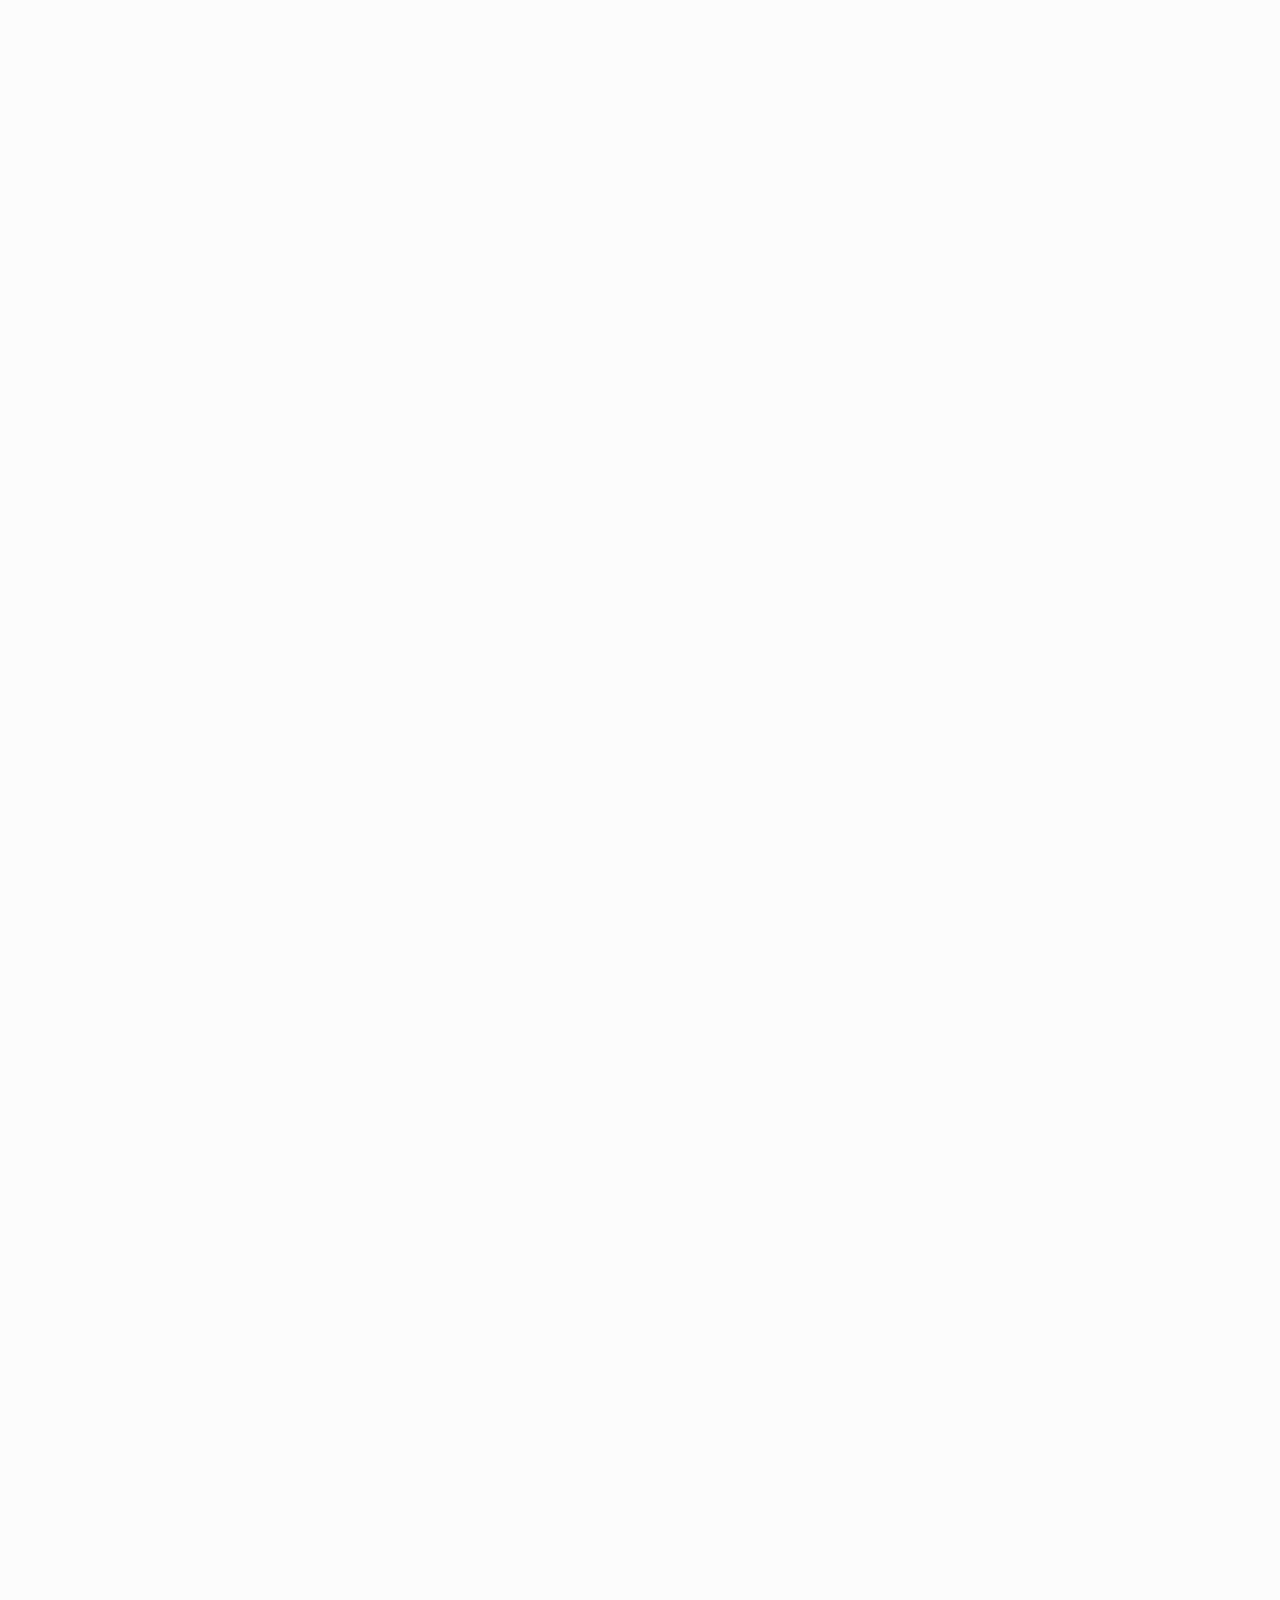
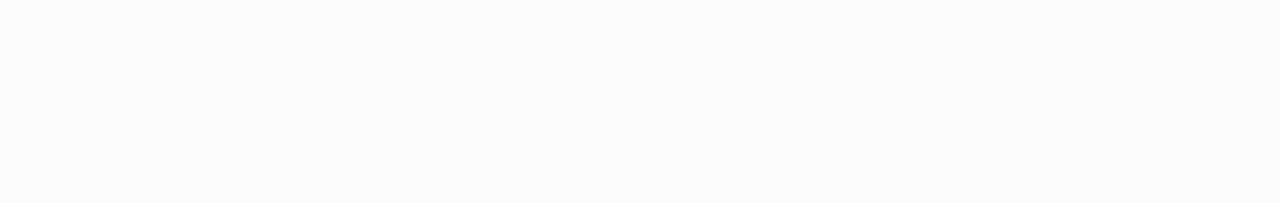
==== commit f0e6adcd: "add image" ====
--- a/index.html
+++ b/index.html
@@ -53,7 +53,7 @@
                </ul>
            </div>
 
-           <a href="" class="button nav__button">
+           <a href="sion_vn.html" class="button nav__button">
                Vietnam
            </a>
        </nav>
@@ -69,10 +69,10 @@
                        Welcome <br> To <br> Sion Marketing
                    </h1>
                    <p class="home__description">
-                    SION MARKETING provides Sales Representative Service to Hotel and Resort through-out Vietnam. Being partnership with SION MARKETING, you will have a Sales & Marketing Office in Ho Chi Minh City, Vietnam at MINIMUM COST but with MAXIMUM EFFECTIVENESS.<br><br>
+                    SION MARKETING provides Sales Representative Service to Hotel and Resort throughout Vietnam. Being partnership with SION MARKETING, you will have a Sales & Marketing Office in Ho Chi Minh City, Vietnam at MINIMUM COST but with MAXIMUM EFFECTIVENESS.<br><br>
                     With over 25 years of experience in the Hotel Sales & Marketing field, SION MARKETING can help your company expand its name across Vietnamese and Overseas markets, leading to an increase in revenue.<br><br>
                     Through our global distribution channels and personal sales calls, your products will be well-known to all Vietnamese and Overseas Corporate companies, travel agents, tour operators, MICE organizers, and many other potential mass media outlets.
-                    Our goal is to be of service and to develop a long term business relationship. We will work diligently to represent you because our greatest rewards are your trust and satisfaction.
+                    Our goal is to be of service and to develop a long-term business relationship. We will work diligently to represent you because our greatest rewards are your trust and satisfaction.
                    </p>
                </div>
                <!-- <div class="home__img">
@@ -278,7 +278,7 @@
                <div class="service__images">
                    <div class="service__orbe"></div>
                    <div class="service__img">
-                       <img src="image/partner.jpg" alt="">
+                       <img src="image/ba.jpeg" alt="">
                    </div>
                </div>
 
@@ -563,7 +563,7 @@
                <div class="contact__image">
                    <div class="contact__orbe"></div>
                    <div class="contact__img">
-                       <img src="image/contact.jpg" alt="">
+                       <img src="image/ba2.jpeg" alt="">
                    </div>
                </div>
 
@@ -573,9 +573,9 @@
                            Contact
                        </h2>
                        <p class="contact__description">
-                           Is there a problem building and expanding your business?
-                           your own sales and marketing office with the lowest cost but the highest efficiency?
-                           Contact us
+                        Are you having trouble building and expanding your business?
+                        You want an effective business and marketing strategy with low cost
+                        but effective? Please contact us
                        </p>
                    </div>
 
--- a/css/styles.css
+++ b/css/styles.css
@@ -20,6 +20,7 @@
     --container-color: #fff;
     --border-color: hsl(0, 1%, 72%);
     --title-color-temp:rgb(45, 11, 240);
+    --section-title: rgb(250, 189, 72);
 
     /*Font and size*/
     --body-font: 'Poppins', sans-serif;
@@ -102,6 +103,7 @@
 }
 
 button{
+    background-color: #fff;
     font-family: var(--body-font);
     outline: none;
     border: none;
@@ -139,7 +141,7 @@
 }
 
 .nav__logo:hover{
-    color: var(--first-color);
+    color: var(--section-title);
 }
 
 .logo{
@@ -187,7 +189,7 @@
 }
 
 .scroll-header .nav__logo{
-    color: var(--text-color);
+    color: var(--section-title);
 }
 
 /*Active Link*/
@@ -201,7 +203,7 @@
 
 /*Home*/
 .home{
-    background-image: url('../image/bg.jpg');
+    background-image: url('../image/halong.jpg');
     -webkit-background-size: cover;
     -moz-background-size: cover;
     -o-background-size: cover;
@@ -215,7 +217,7 @@
 }
 
 .home__title{
-    color: var(--container-color);
+    color: var(--section-title);
 }
 
 
@@ -573,7 +575,7 @@
 }
 
 .footer__title{
-    color: var(--first-color);
+    color: var(--section-title);
     display: flex;
     justify-content: center;
 }
@@ -656,7 +658,7 @@
 .section__title{
     font-size: var(--h2-font-size);
     margin-bottom: 1rem;
-    color: var(--title-color-temp);
+    color: var(--section-title);
 }
 
 .section__title span{
@@ -918,7 +920,7 @@
     .active-link{
         background: none;
         box-shadow: none;
-        color: var(--first-color);
+        color: var(--section-title);
         font-weight: var(--font-medium);
     }
 
@@ -927,7 +929,7 @@
     }
 
     .scroll-header .active-link{
-        color: var(--first-color);
+        color: var(--section-title);
     }
 
     .nav__button{
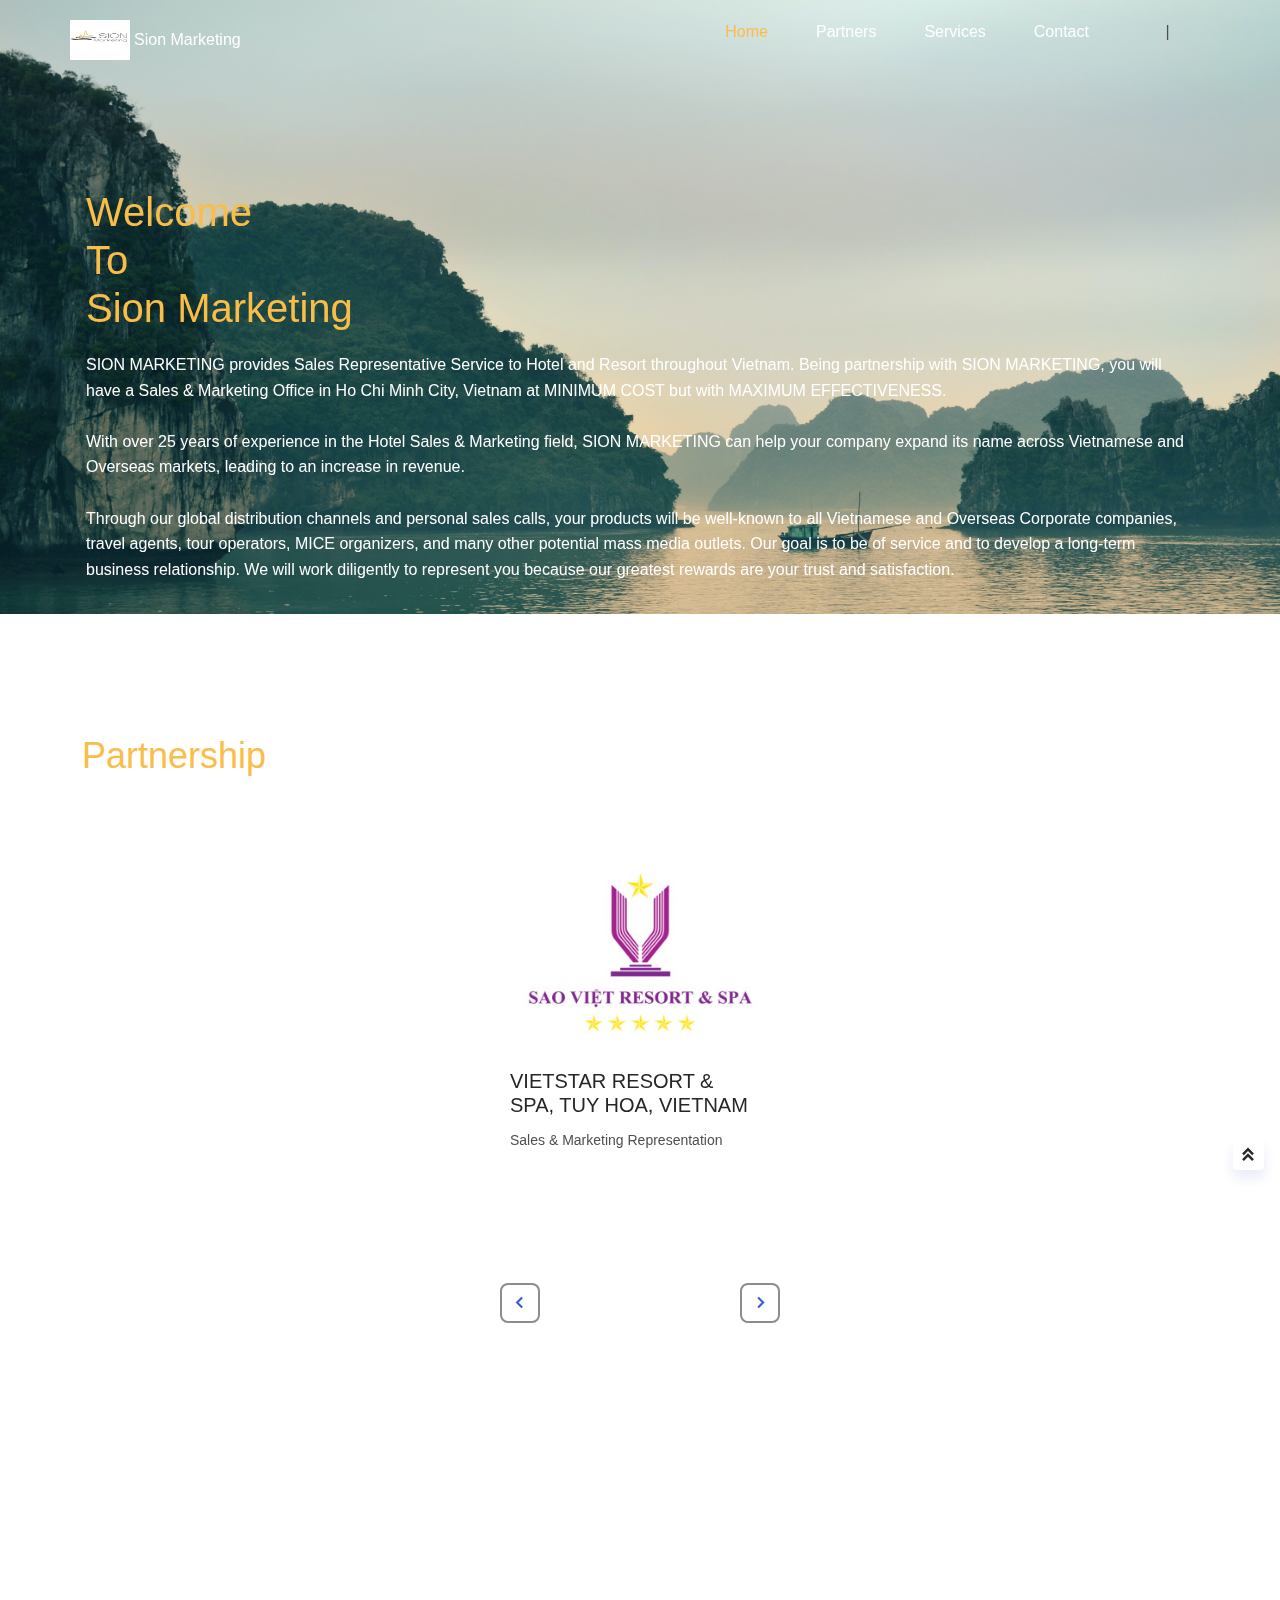
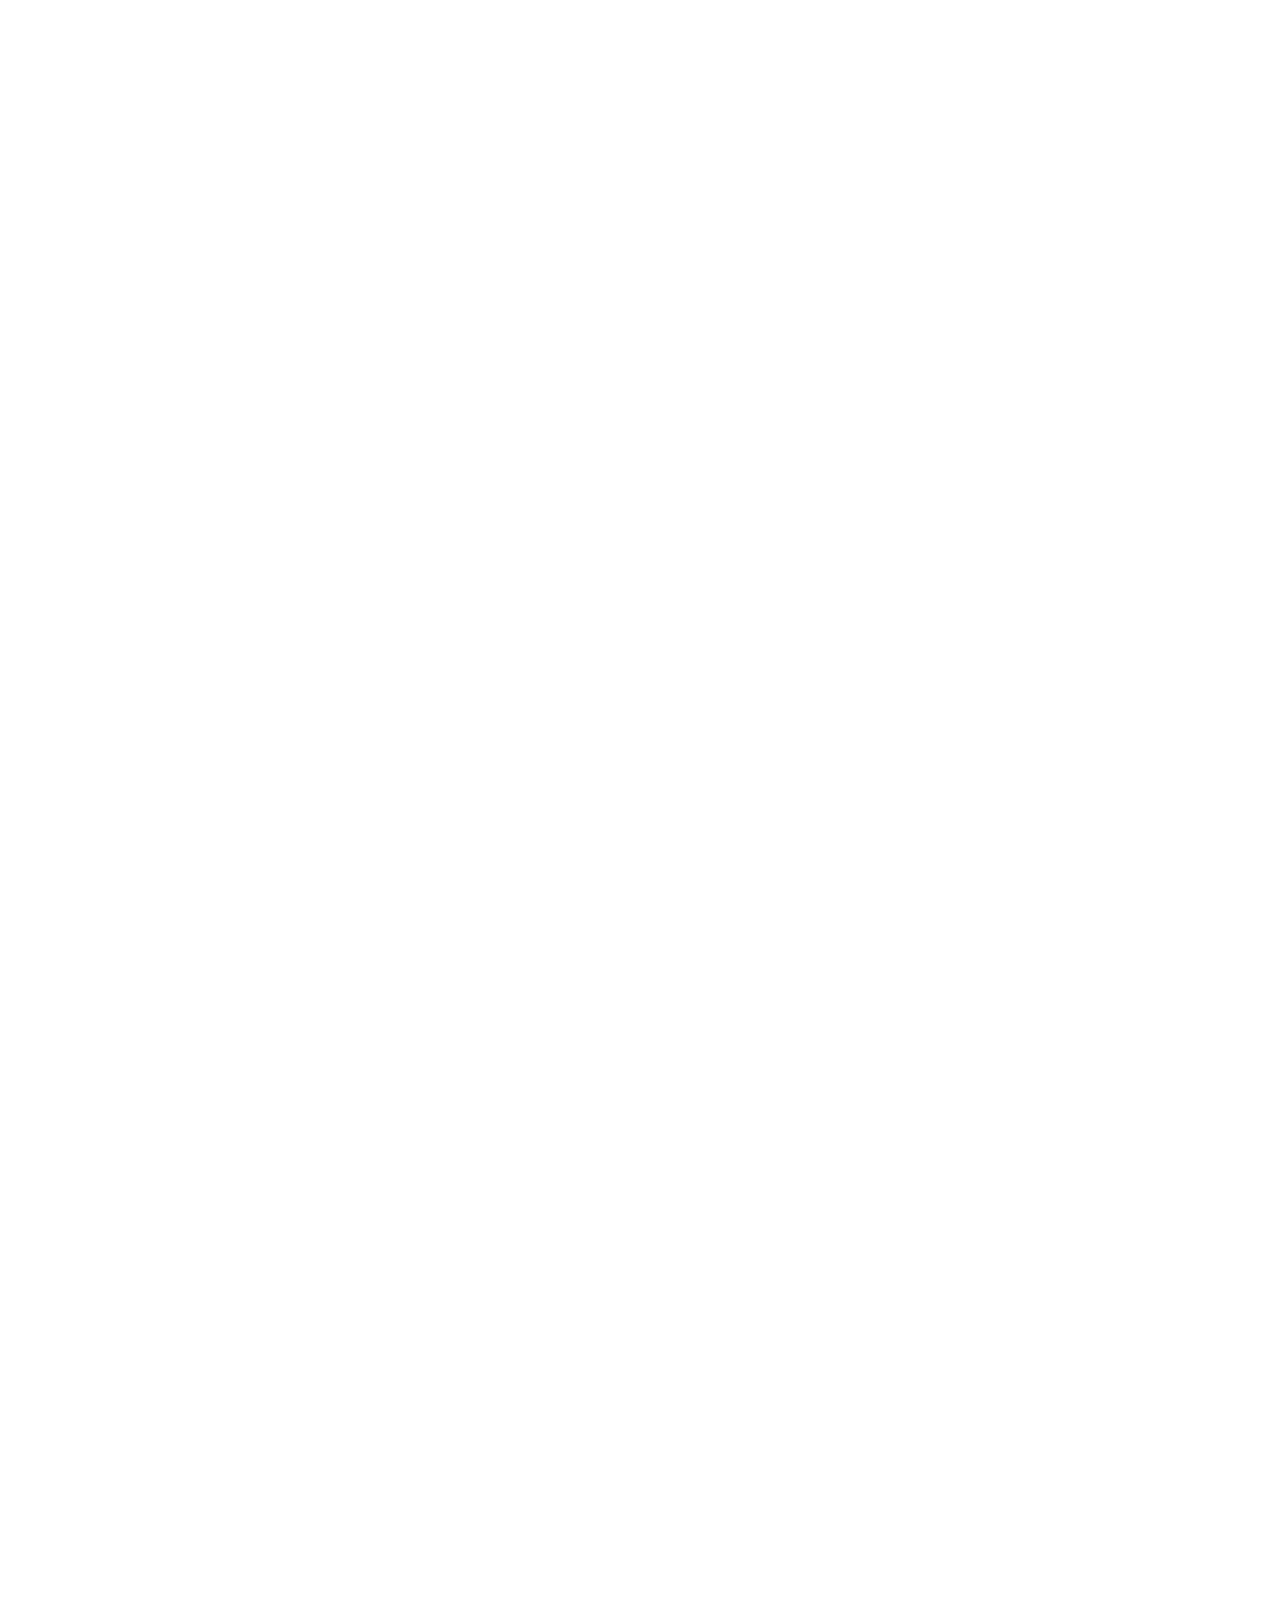
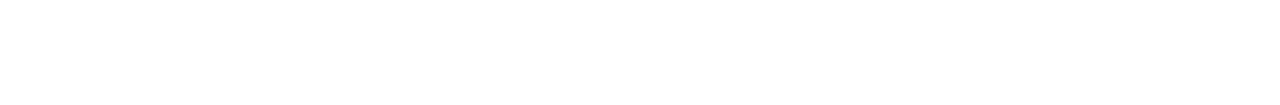
==== commit 54972ad4: "edit image and flags" ====
--- a/index.html
+++ b/index.html
@@ -11,8 +11,12 @@
       rel="stylesheet"
       href="https://unpkg.com/swiper/swiper-bundle.min.css"
     />
+    <!-- Link Style.css -->
     <link rel="stylesheet" href="css/styles.css">
+    <!-- Link BOX ICON -->
     <link href='https://unpkg.com/boxicons@2.1.2/css/boxicons.min.css' rel='stylesheet'>
+    <!-- Link MBM -->
+    <link rel="stylesheet" href="css/mdb.min.css" />
 <body>
     <!--Header-->
    <header class="header" id="header">
@@ -50,12 +54,13 @@
                             <span>Contact</span>
                         </a>
                     </li>
+                    <li class="nav__item">
+                        <a href=""><i class="flag flag-us"></i></a>
+                            <span>| </span>
+                        <a href="sion_vn.html"><i class="flag flag-vietnam"></i></a>
+                    </li>
                </ul>
            </div>
-
-           <a href="sion_vn.html" class="button nav__button">
-               Vietnam
-           </a>
        </nav>
    </header>
 
@@ -278,7 +283,7 @@
                <div class="service__images">
                    <div class="service__orbe"></div>
                    <div class="service__img">
-                       <img src="image/ba.jpeg" alt="">
+                       <img src="image/ba.jpg" alt="">
                    </div>
                </div>
 
@@ -659,17 +664,17 @@
                </div>
                <div class="footer__follow">
                 <h3 class="footer__title">
-                    Follow Us
+                    Follow Or Contact Us Via
                 </h3>
                 <ul class="footer__social">
                     <a href="https://www.facebook.com/SionMarketingCompany" target="_blank" class="footer__social-link">
                         <i class='bx bxl-facebook-circle'></i>
                     </a>
-                    <a href="#" target="_blank" class="footer__social-link">
-                        <i class='bx bxl-instagram-alt' ></i>
+                    <a href="mailto:sales@sionmarketing.com" target="_blank" class="footer__social-link">
+                        <i class='bx bx-envelope'></i>
                     </a>
-                    <a href="#" target="_blank" class="footer__social-link">
-                        <i class='bx bxl-telegram' ></i>
+                    <a href="tel:84-28-38723 655" target="_blank" class="footer__social-link">
+                        <i class='bx bxs-phone' ></i>
                     </a>
                 </ul>
             </div>
--- a/css/styles.css
+++ b/css/styles.css
@@ -1,5 +1,5 @@
 /*Google Fonts*/
-@import url('https://fonts.googleapis.com/css2?family=Poppins:wght@400;500;600&display=swap');
+@import url('https://fonts.googleapis.com/css2?family=Nuosu+SIL&display=swap');
 
 /*Variable css*/
 :root {
@@ -23,7 +23,7 @@
     --section-title: rgb(250, 189, 72);
 
     /*Font and size*/
-    --body-font: 'Poppins', sans-serif;
+    --body-font: 'Nuosu SIL', serif;
     --biggest-font-size: 2rem;
     --h1-font-size: 1.5rem;
     --h2-font-size: 1.25rem;
@@ -103,7 +103,6 @@
 }
 
 button{
-    background-color: #fff;
     font-family: var(--body-font);
     outline: none;
     border: none;
@@ -569,8 +568,10 @@
 }
 
 .footer__social{
+    margin-right: 2rem;
     display: flex;
     column-gap: 1rem;
+    align-items: center;
     justify-content: center;
 }
 
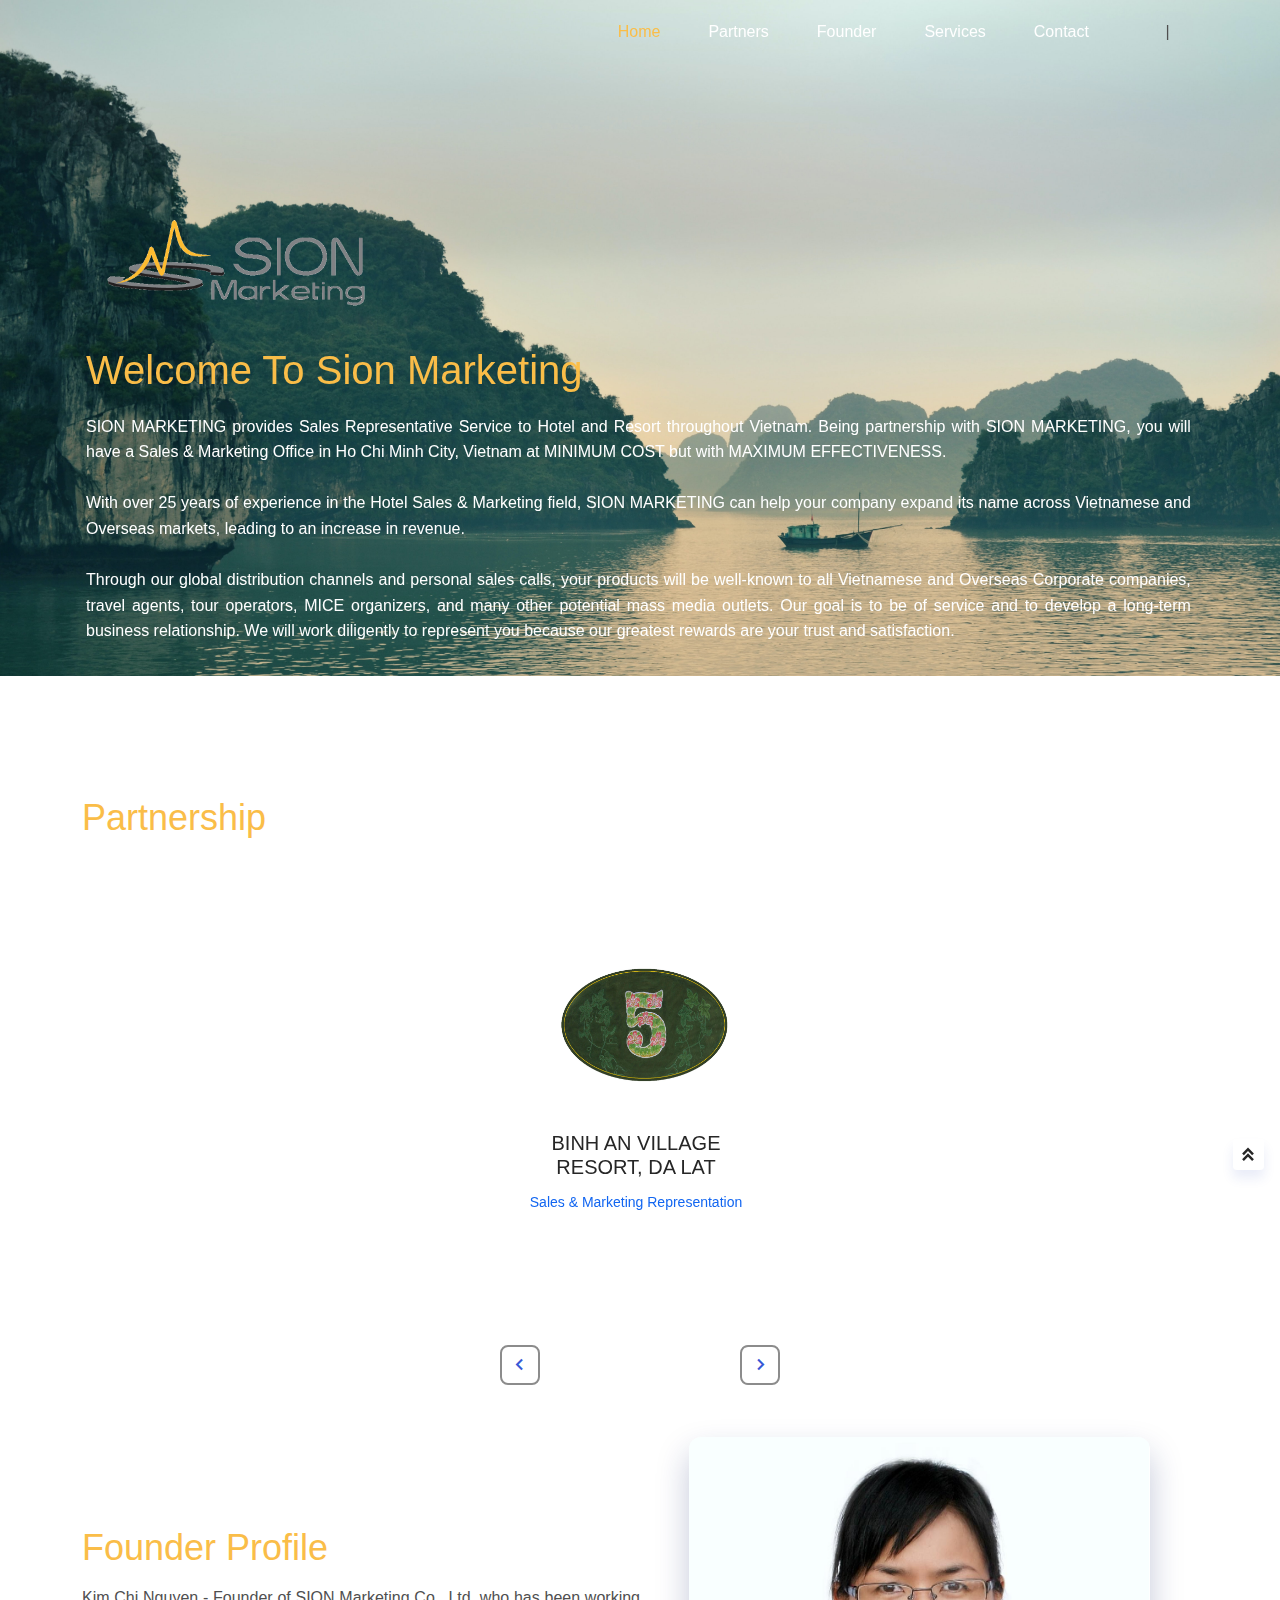
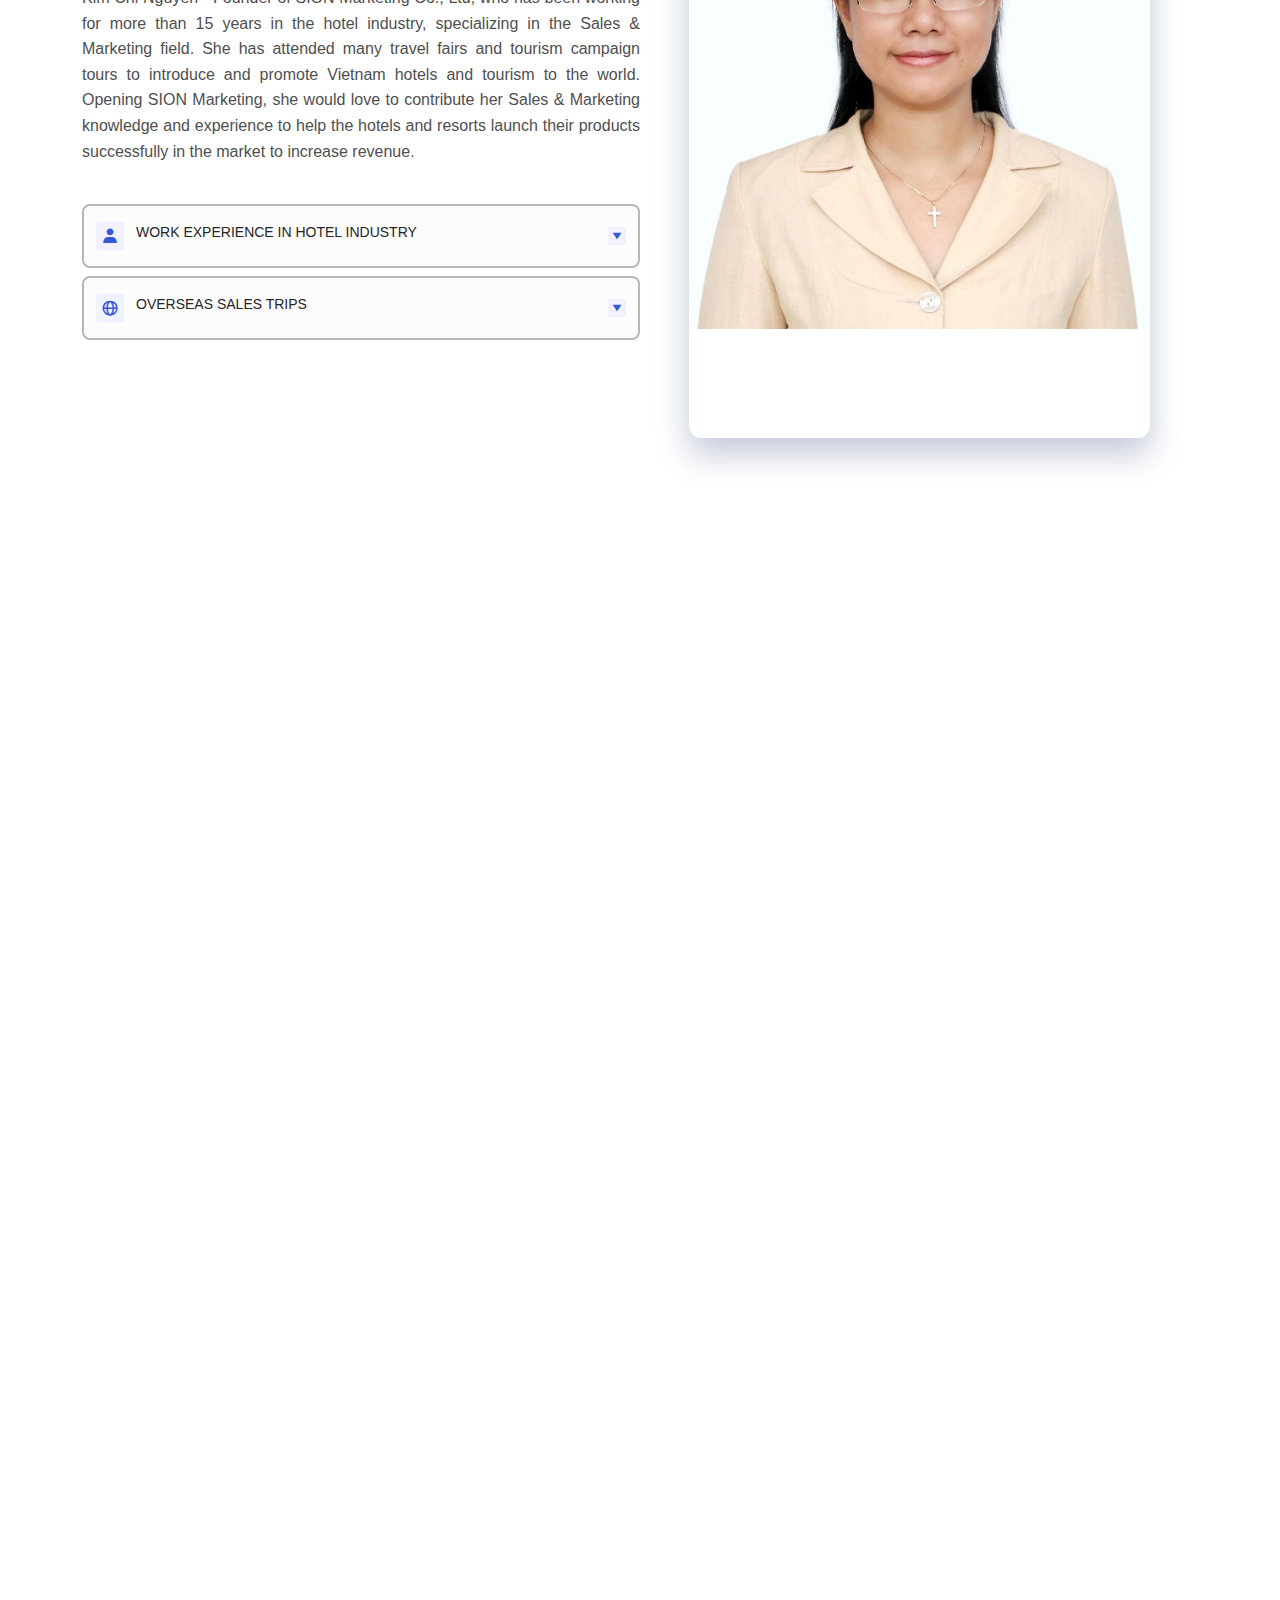
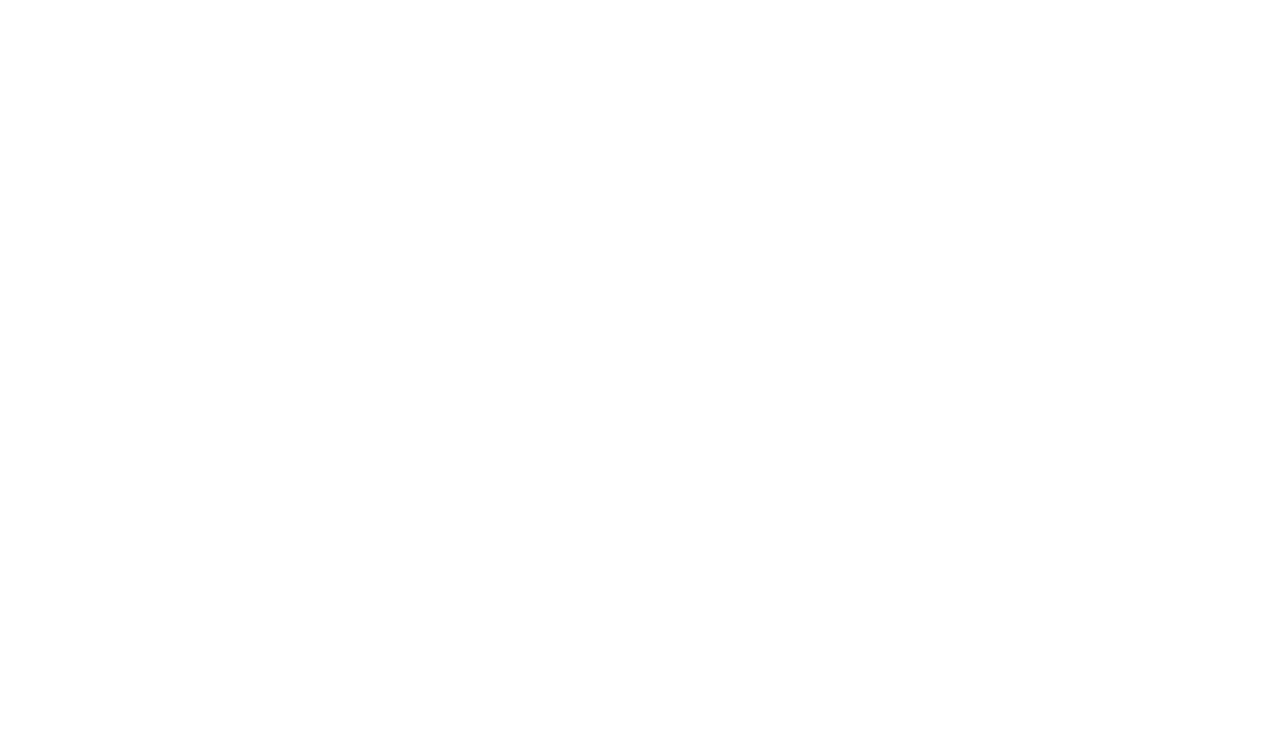
==== commit d930f4c5: "add founder" ====
--- a/index.html
+++ b/index.html
@@ -17,13 +17,13 @@
     <link href='https://unpkg.com/boxicons@2.1.2/css/boxicons.min.css' rel='stylesheet'>
     <!-- Link MBM -->
     <link rel="stylesheet" href="css/mdb.min.css" />
+	<!-- Icon header -->
+    <link rel = "icon" href = "image/logo.gif" type = "image/x-icon">
 <body>
     <!--Header-->
    <header class="header" id="header">
        <nav class="nav container">
-           <a href="#" class="nav__logo">
-            <img class="logo" src="image/home.png" alt=""> Sion Marketing
-           </a>
+           
 
            <div class="nav__menu">
                <ul class="nav__list">
@@ -38,6 +38,13 @@
                         <a href="#partner" class="nav__link">
                             <i class='bx bx-group' ></i>
                             <span>Partners</span>
+                        </a>
+                    </li>
+
+                    <li class="nav__item">
+                        <a href="#founder" class="nav__link">
+                            <i class='bx bx-info-square'></i>
+                            <span>Founder</span>
                         </a>
                     </li>
 
@@ -70,8 +77,11 @@
        <section class="home section" id="home">
            <div class="home__container container grid">
                <div class="home__data">
+				   <a href="" class="nav__logo">
+            			<img class="logo" src="image/logo.gif" alt="">
+           			</a>
                    <h1 class="home__title">
-                       Welcome <br> To <br> Sion Marketing
+                       Welcome To Sion Marketing
                    </h1>
                    <p class="home__description">
                     SION MARKETING provides Sales Representative Service to Hotel and Resort throughout Vietnam. Being partnership with SION MARKETING, you will have a Sales & Marketing Office in Ho Chi Minh City, Vietnam at MINIMUM COST but with MAXIMUM EFFECTIVENESS.<br><br>
@@ -94,6 +104,19 @@
                </h2>
                <div class="partner__container swiper">
                    <div class="swiper-wrapper">
+					<article class="partner__card swiper-slide">
+                        <a href="http://binhanvillage.com/" target="_blank">
+                            <img src="image/binhan.jpg" alt="" class="partner__img">
+                            <div class="partner__data">
+                                <h3 class="partner__title">
+                                    BINH AN VILLAGE RESORT, DA LAT
+                                </h3>
+                                <p class="partner__description">
+                                    Sales & Marketing Representation
+                                </p>
+                            </div>
+                        </a>
+                    </article>
                     <article class="partner__card swiper-slide">
                         <img src="image/vietstar.jpg" alt="" class="partner__img">
                         <div class="partner__data">
@@ -117,17 +140,6 @@
                          </div>
                      </article>
                     <article class="partner__card swiper-slide">
-                        <img src="image/binhan.jpg" alt="" class="partner__img">
-                        <div class="partner__data">
-                            <h3 class="partner__title">
-                                BINH AN VILLAGE RESORT, DA LAT
-                            </h3>
-                            <p class="partner__description">
-                                Sales & Marketing Representation
-                            </p>
-                        </div>
-                    </article>
-                    <article class="partner__card swiper-slide">
                         <img src="image/inter.jpg" alt="" class="partner__img">
                         <div class="partner__data">
                             <h3 class="partner__title">
@@ -276,6 +288,191 @@
                </div>
            </div>
        </section>
+
+       <!--Founder-->
+       <section class="founder section" id="founder">
+        <div class="founder__container container grid">
+            <div class="founder__image">
+                <div class="founder__orbe"></div>
+                <div class="founder__img">
+                    <img src="image/profile.jpg" alt="">
+                </div>
+            </div>
+
+            <div class="founder__content">
+                <div class="founder__data">
+                    <h2 class="section__title">
+                        Founder Profile
+                    </h2>
+                    <p class="founder__description">
+                    Kim Chi Nguyen - Founder of SION Marketing Co., Ltd, who has been working for more than 15 years in the hotel industry, 
+                    specializing in the Sales & Marketing field. She has attended many travel fairs and tourism campaign tours to introduce 
+                    and promote Vietnam hotels and tourism to the world. Opening SION Marketing, she would love to contribute her Sales & Marketing 
+                    knowledge and experience to help the hotels and resorts launch their products successfully in the market to increase revenue.
+                    </p>
+                </div>
+                <div class="service__accordion">
+                        <div class="service__accordion-item">
+                            <header class="service__accordion-header">
+                                <i class='bx bxs-user service__accordion-icon' ></i>
+                                <h3 class="service__accordion-title">
+                                    WORK EXPERIENCE IN HOTEL INDUSTRY
+                                </h3>
+                                <div class="service__accordion-arrow">
+                                    <i class='bx bxs-down-arrow'></i>
+                                </div>
+                            </header>
+
+                            <div class="service__accordion-content">
+                                <ul>
+                                    <li style="font-weight: bold">Celadon Palace Hue – 5-star hotel</li>
+                                    <li>Position: 	Director of Sales</li>
+                                    <li>Period  :	April 2006 – May 2008 </li>
+                                </ul>
+                                <ul>
+                                    <li style="font-weight: bold">Furama Resort Danang – 5-star Resort</li>
+                                    <li>Position: 	Assistant Director of Sales </li>
+                                    <li>Period: 	Mar 1997 – April 2006 </li>
+                                </ul>
+                                <ul>
+                                    <li style="font-weight: bold">Mecury Hotel – 3-star hotel</li>
+                                    <li>Position: 	Sales Representative</li>
+                                    <li>Period: 	Jan – Feb 1997</li>
+                                </ul>
+                                <ul>
+                                    <li style="font-weight: bold">Century Riverside Hotel –	4-star hotel</li>
+                                    <li>Position:	Sales Executive</li>
+                                    <li>Period:		Apr 1994 – Sep 1996</li>
+                                </ul>
+                            </div>
+                        </div>
+                </div>
+                <div class="service__accordion">
+                    <div class="service__accordion-item">
+                        <header class="service__accordion-header">
+                            <i class='bx bx-globe service__accordion-icon' ></i>
+                            <h3 class="service__accordion-title">
+                                OVERSEAS SALES TRIPS
+                            </h3>
+                            <div class="service__accordion-arrow">
+                                <i class='bx bxs-down-arrow'></i>
+                            </div>
+                        </header>
+
+                        <div class="service__accordion-content">
+                            <ul class="service__accordion-list">
+                                <li>
+                                    Russia - Study tour 							: 	1989 - 1990
+                                </li>
+                                <li>
+                                    Hong Kong – attend Travel Fair (ITE)  & sales calls 		:	Jun 2001
+                                </li>
+                                <li>
+                                    Hong Kong – attend Trade Fair (BTE) & sales calls		:	Mar 2003
+                                </li>
+                                <li>
+                                    Japan – attend Travel Fair (JATA) & sales calls	in Tokyo, Osaka, Fukuoka, Nagoya		:	Oct 2003
+                                </li>
+                                <li>
+                                    Japan – attend Travel Fair (JATA) & sales calls in Tokyo, Osaka, Fukuoka, Nagoya			:	Oct 2004
+                                </li>
+                                <li>
+                                    Singapore – sales calls to all key corporate & travel agencies	: 	Feb 2005
+                                </li>
+                                <li>
+                                    Russia – attend Travel Fair (MITT in Moscow)			:	Mar 2005
+                                </li>
+                                <li>
+                                    China – sales blitz in Beijing & Shanghai				: 	Apr 2005
+                                </li>
+                                <li>
+                                    Japan – sales calls in Tokyo, Nagoya, Osaka			:	Sep 2005
+                                </li>
+                                <li>
+                                    Germany – attend Travel Fair (ITB in Berlin)			:	Mar 2006
+                                </li>
+                                <li>
+                                    Japan – Attend Travel Fair (JATA) and Sales calls in Tokyo	:	Sep 2006
+                                </li>
+                                <li>
+                                    Thailand – Attend MICE Travel fair (IT&CMA) in Pataya		:	Oct 2006
+                                </li>
+                                <li>
+                                    Singapore – Attend Travel Fair (ATF) 				:	Jan 2007
+                                </li>
+                                <li>
+                                    Australia – Attend MICE Travel Fair (AIME) in Melbourne		:	Feb 2007
+                                </li>
+                                <li>
+                                    Germany – Attend Travel Fair (ITB) in Berlin			:	Mar 2007
+                                </li>
+                                <li>
+                                    Thailand – Attend MICE Travel Fair (IT&CMA) in Bangkok		:	Oct 2007
+                                </li>
+                                <li>
+                                    Spain – Attend MICE Travel Fair (EIBTM) in Barcelona		:	Nov 2007
+                                </li>
+                                <li>
+                                    United Kingdom – Attend Travel Fair (WTM) in London		:	Nov 2007
+                                </li>
+                                <li>
+                                    Singapore – Attend Road Show					:	Dec 2007
+                                </li>
+                                <li>
+                                    German, Berlin – Attend ITB in Berlin				: 	Mar 2009
+                                </li>
+                                <li>
+                                    Russia, Moscow – Attend MITT 					: 	Mar 2009
+                                </li>
+                                <li>
+                                    Singapore – Attend ITB Asia 					:	Oct 2009
+                                </li>
+                                <li>
+                                    German, Berlin – Attend ITB 2010					: 	Mar 2010
+                                </li>
+                                <li>
+                                    German, Berlin – Attend ITB 2011					: 	Mar 2011
+                                </li>
+                                <li>
+                                    Korea, Seoul – Fam trip 						:	Mar 2013
+                                </li>
+                                <li>
+                                    America, California – Fam trip 					:	July 2013
+                                </li>
+                                <li>
+                                    Russia, Attend Leisure Show in Moscow				:	Sep 2014
+                                </li>
+                                <li>
+                                    United Kingdom, Attend WTM in London				:	Nov 2014
+                                </li>
+                                <li>
+                                    Singapore, Sales calls to potential tour operators			: 	Feb 2015
+                                </li>
+                                <li>
+                                    Taiwan – Site Inspection Trip in tại Moscow			:	Sep 2015
+                                </li>
+                                <li>
+                                    UK – Attend WTM in London, UK					:	Nov 2015
+                                </li>
+                                <li>
+                                    Singapore – Attend ITB Asia in Singapore				:	Oct 2016
+                                </li>
+                                <li>
+                                    Australia, Melbourne & Sydney – Fam trip 			          :	Sep 2017
+                                </li>
+                                <li>
+                                    Thailand, Bangkok – Attending Road Show 			:	Oct 2018
+                                </li>
+                                <li>
+                                    Philipines, Manila – Fam trip 					:	Mar 2019 
+                                </li>
+                            </ul>
+                        </div>
+                    </div>
+                </div>
+            </div>
+        </div>
+        </section>
 
        <!--Services-->
        <section class="service section" id="service">
@@ -649,12 +846,16 @@
                    <ul class="footer__links">
                        <li class="footer__link">
                             <i class='bx bx-buildings'></i>
-                            Sion Marketing & Service
+                            SION Marketing Co., Ltd
                        </li>
                        <li class="footer__link">
                             <i class='bx bx-map'></i>
                             116/58 Street No.14A, Quarter 4,
                             Tan Thuan Tay Ward District 7, Ho Chi Minh City, Vietnam
+                       </li>
+					   <li class="footer__link">
+                            <i class='bx bx-tag'></i>
+                            MST: 0305642996
                        </li>
                        <li class="footer__link">
                             <i class='bx bx-envelope' ></i>
--- a/css/styles.css
+++ b/css/styles.css
@@ -144,8 +144,8 @@
 }
 
 .logo{
-    height: 40px;
-    width: 60px;
+    height: 150px;
+    width: 300px;
 }
 
 @media screen and (max-width: 1023px) {
@@ -227,7 +227,7 @@
 }
 
 .home__description{
-    text-align: left;
+    text-align: justify;
     color: var(--container-color);
     margin-bottom: 2rem;
     /* font-weight: bold; */
@@ -266,11 +266,13 @@
 }
 
 .partner__title{
+	text-align: center;
     font-size: var(--h3-font-size);
     margin-bottom: .75rem;
 }
 
 .partner__description{
+	text-align: center;
     font-size: var(--small-font-size);
 }
 
@@ -307,6 +309,78 @@
     right: calc(50%-3rem);
 }
 
+/*Founder*/
+.founder__container{
+    row-gap: 2rem;
+}
+
+.founder__image{
+    position: relative;
+    display: flex;
+    justify-content: center;
+}
+
+.founder__orbe{
+    width: 266px;
+    height: 316px;
+    background-color: hsl(228, 24%, 97%);
+    border-radius: 16px 16px 16px 16px;
+}
+
+.founder__img{
+    position: absolute;
+    width: 250px;
+    height: 300px;
+    overflow: hidden;
+    border-radius: 12px 12px 12px 12px;
+    inset: 0;
+    margin: auto;
+    box-shadow: 0 16px 32px hsla(228, 66%, 25%, .25);
+}
+
+.founder__description{
+    text-align: justify;
+    font-size: var(--small-font-size);
+    margin-bottom: 2.5rem;
+}
+
+.founder__card{
+    display: grid;
+    grid-template-columns: repeat(1 , 1fr);
+    gap: 1.25rem .75rem;
+}
+
+.founder__card-box{
+    background-color: var(--body-color);
+    border: 2px solid var(--border-color);
+    padding: 1.25rem .75rem;
+    border-radius: .5rem;
+    transition: .3s;
+}
+
+.founder__card-info{
+    display: flex;
+    align-items: flex-start;
+    column-gap: .75rem;
+    margin-bottom: 1.25rem;
+}
+
+.founder__card i{
+    padding: 6px;
+    background-color: var(--first-color-lighten);
+    border-radius: 6px;
+    font-size: 1.25rem;
+    color: var(--first-color);
+}
+
+.founder__card-title{
+    font-size: var(--normal-font-size);
+}
+
+.founder__card-description{
+    font-size: var(--small-font-size);
+}
+
 /*Services*/
 .service__container{
     row-gap: 3rem;
@@ -411,6 +485,11 @@
     padding: .1rem 2.5rem 0 3.75rem;
 }
 
+.founder__accordion-list{
+    font-size: var(--small-font-size);
+    padding: .1rem 2.5rem 0 3.75rem;
+}
+
 /*Rotate service icon and add shadows*/
 .accordion-open{
     box-shadow: 0 12px 32px hsla(228, 66%, 45%, .1);
@@ -443,7 +522,7 @@
     width: 266px;
     height: 316px;
     background-color: hsl(228, 24%, 97%);
-    border-radius: 135px 135px 16px 16px;
+    border-radius: 16px 16px 16px 16px;
 }
 
 .contact__img{
@@ -706,6 +785,12 @@
         width: 80%;
         align-items: center;
     }
+
+    .founder__card-box{
+        margin-left: 1.2rem;
+        width: 80%;
+        align-items: center;
+    }
     
 }
 
@@ -751,6 +836,12 @@
     }
 
     .contact__card-box{
+        margin-left: 1.2rem;
+        width: 90%;
+        align-items: center;
+    }
+
+    .founder__card-box{
         margin-left: 1.2rem;
         width: 90%;
         align-items: center;
@@ -787,6 +878,12 @@
         width: 80%;
         align-items: center;
     }
+
+    .founder__card-box{
+        margin-left: 2rem;
+        width: 80%;
+        align-items: center;
+    }
     
 }
 
@@ -820,6 +917,12 @@
         width: 70%;
         align-items: center;
     }
+
+    .founder__card-box{
+        margin-left: 3.5rem;
+        width: 70%;
+        align-items: center;
+    }
     
 }
 
@@ -853,6 +956,12 @@
         width: 70%;
         align-items: center;
     }
+
+    .founder__card-box{
+        margin-left: 4rem;
+        width: 70%;
+        align-items: center;
+    }
     
 }
 
@@ -863,12 +972,17 @@
     }
 
     .service__container,
+    .founder__container,
     .contact__container{
         grid-template-columns: repeat(2,1fr);
         align-items: center;
     }
 
     .contact__image{
+        order: 1;
+    }
+
+    .founder__image{
         order: 1;
     }
 
@@ -958,12 +1072,14 @@
     }
 
     .service__img,
+    .founder__img,
     .contact__img{
         width: 461px;
         height: 601px;
     }
 
     .service__description,
+    .founder__description,
     .contact__description{
         font-size: var(--normal-font-size);
         margin-bottom: 2.5rem;
@@ -992,10 +1108,16 @@
     body{
         zoom: 1.5;
     }
+	.logo{
+        zoom: 1.5;
+    }
 }
 
 @media screen and (min-width: 3840px) {
     body{
         zoom: 3;
     }
-}
+	.logo{
+        zoom: 3;
+    }
+}
